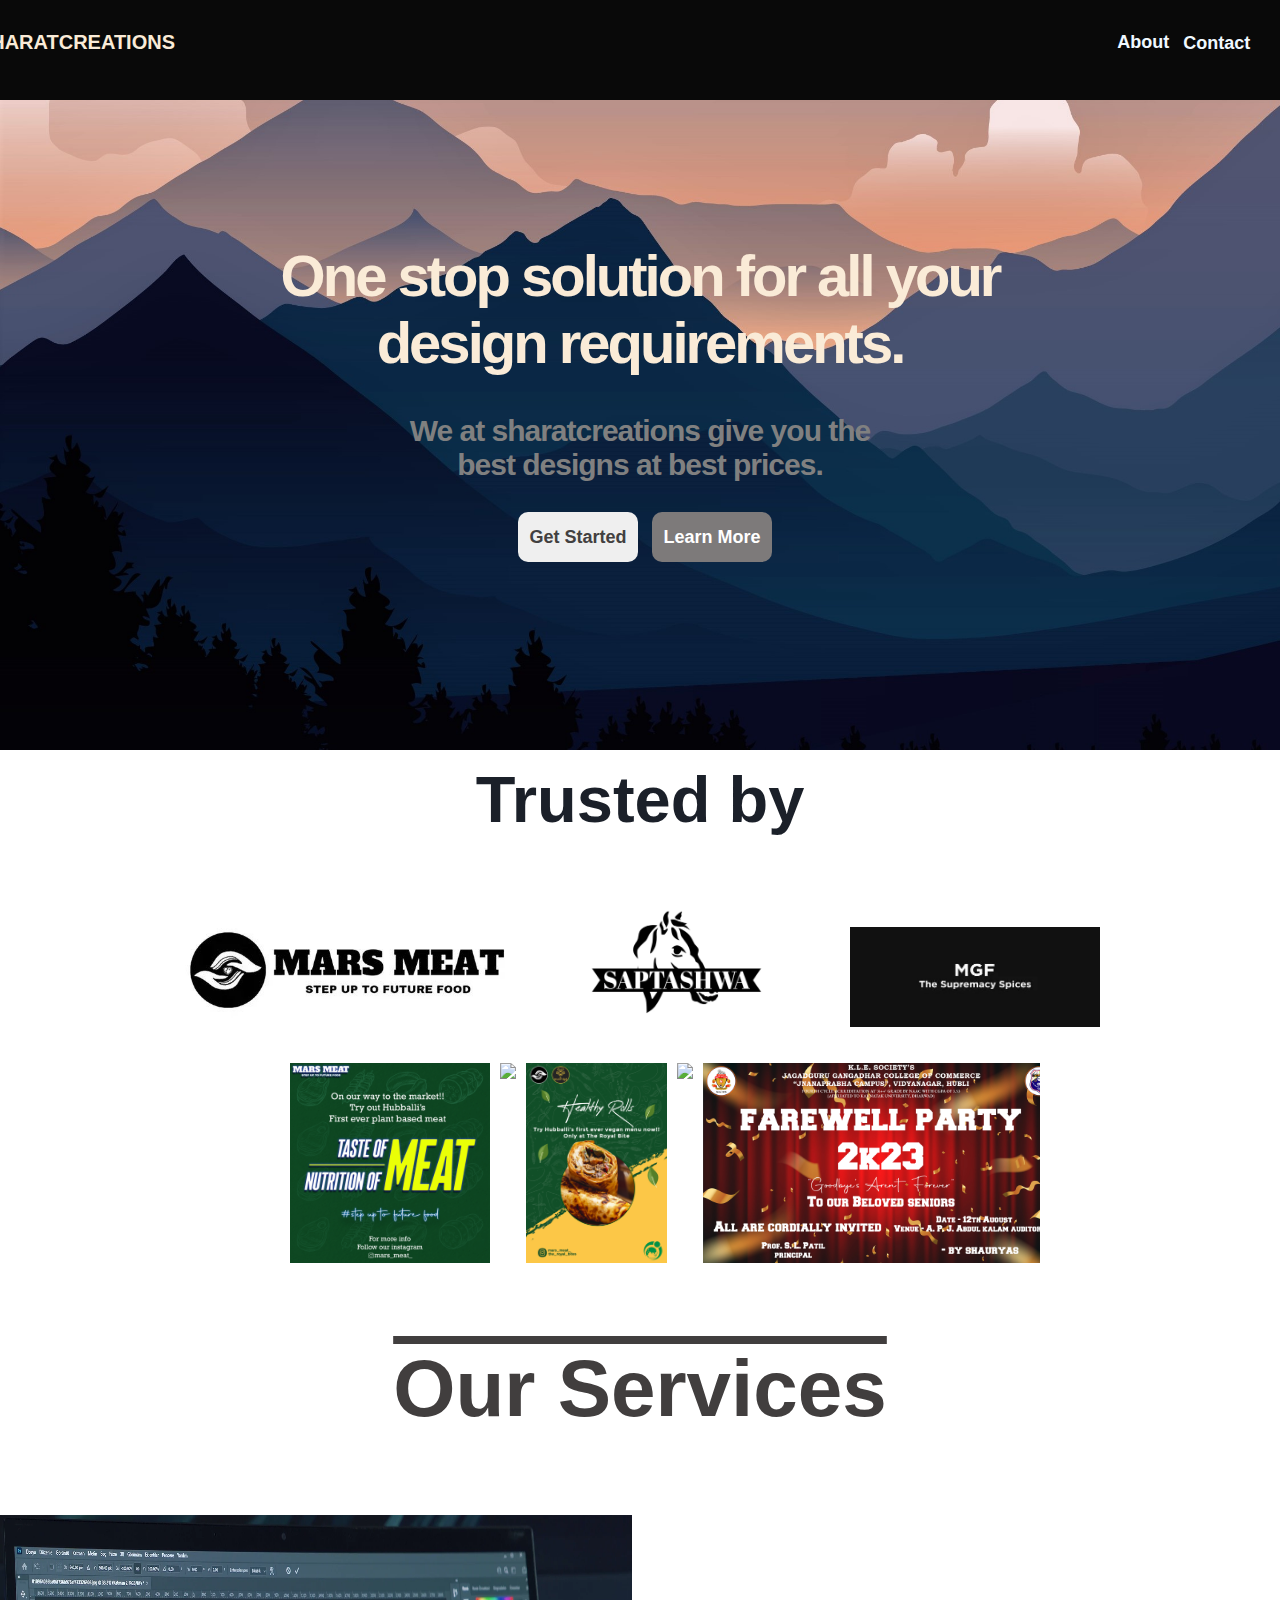
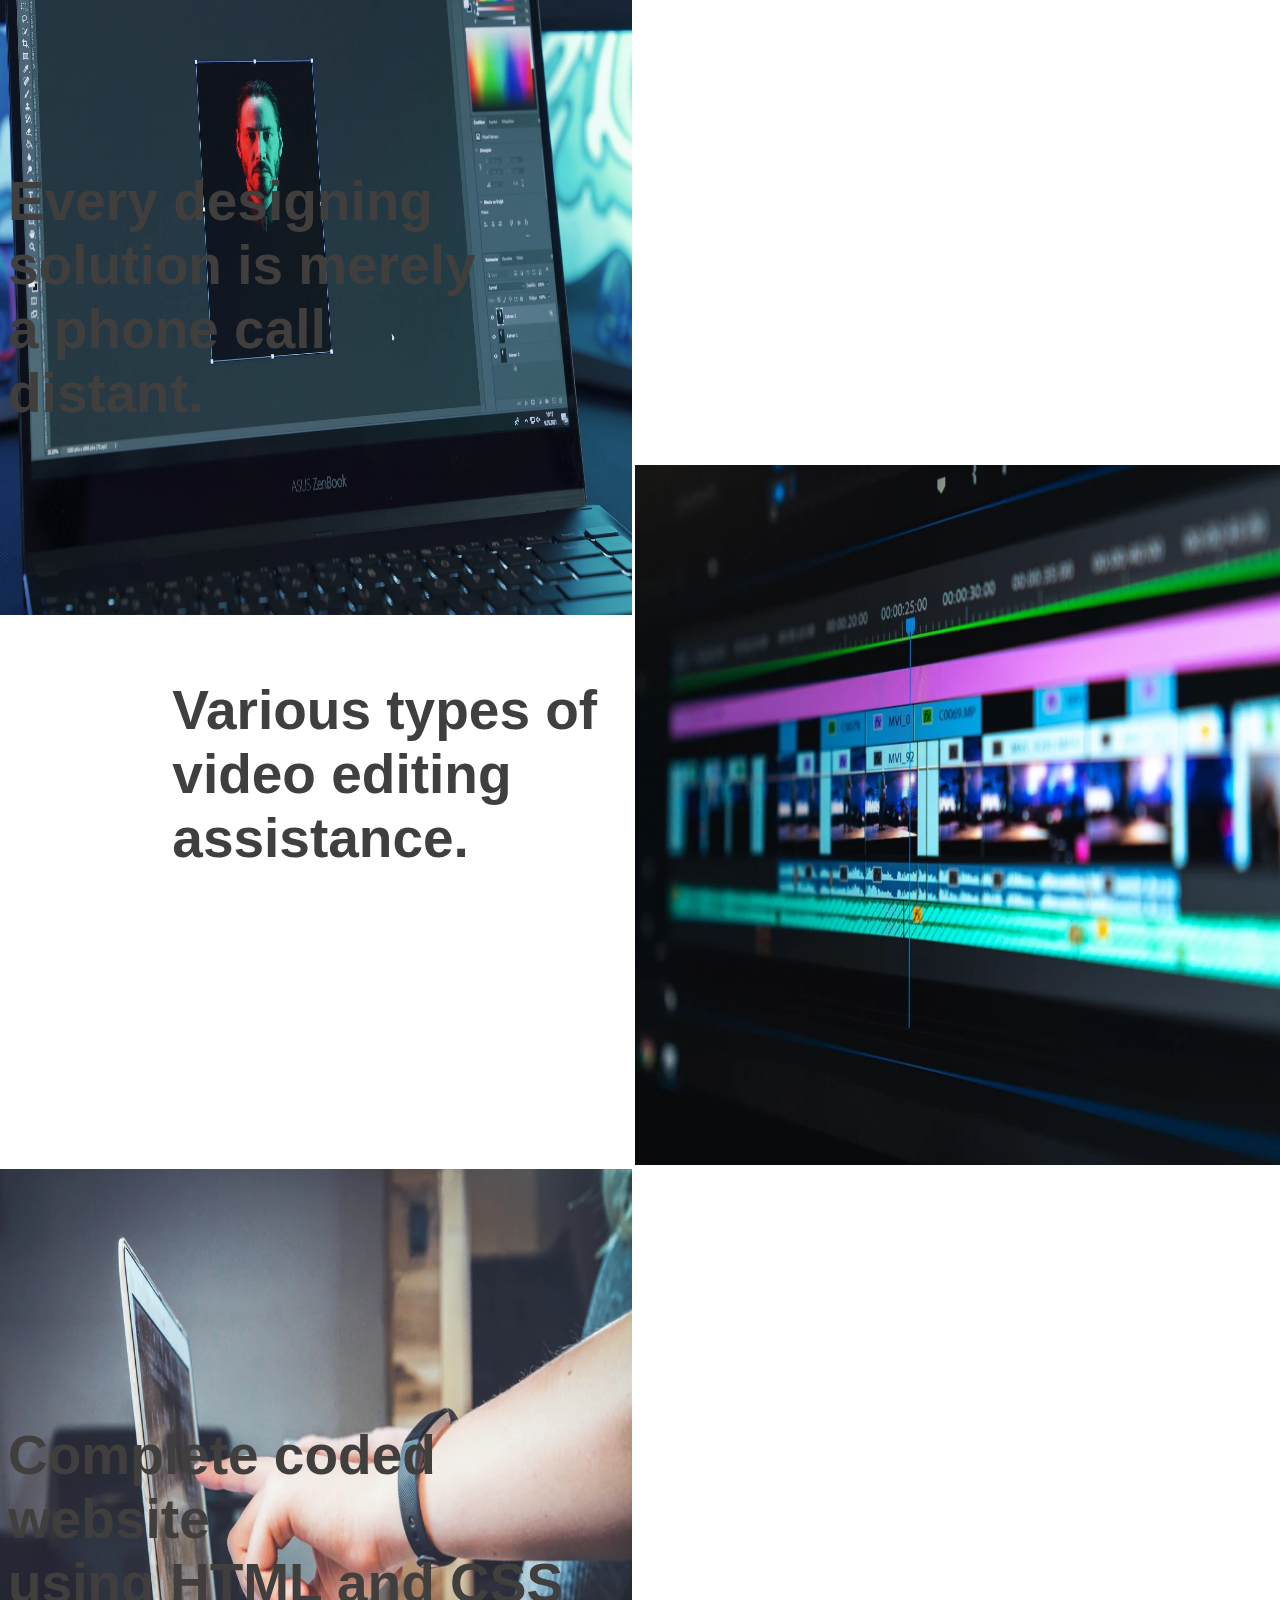
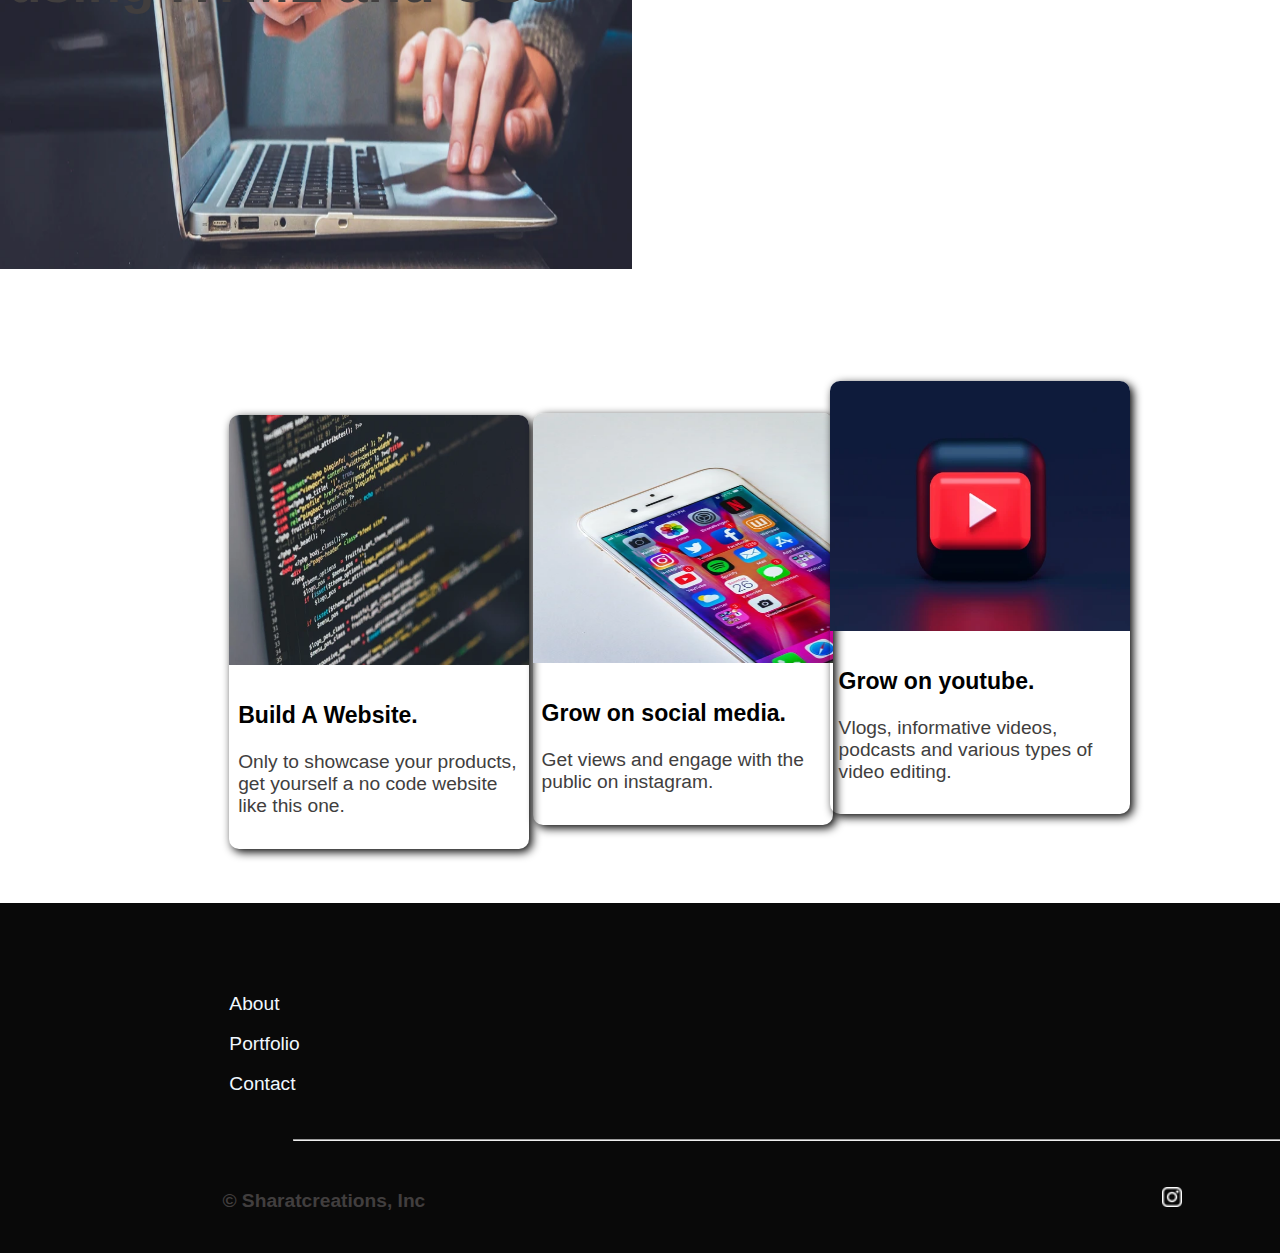
==== index.html @ 9d4d92d2 "changes" ====
<!DOCTYPE html>
<html lang="en">
<head>
    <meta charset="UTF-8">
    <meta name="viewport" content="width=device-width, initial-scale=1.0">
    <title>SharatCreations</title>
    <link rel="stylesheet" href="style.css">
</head>
<body>
    <div id="header" style="font-family:'Segoe UI', Tahoma, Geneva, Verdana, sans-serif; font-size: 20px; color: antiquewhite; ">
        <span id="links">
        <p style="margin-left: -100px;"><b>SHARATCREATIONS</b></p>
            <a href="about.html" style="margin-left: 71%; font-size: 18px;"><b>About</b></a><t>
            <a href="https://instagram.com/sharatcreations_?igshid=MzRlODBiNWFlZA==" style="margin-left: 14px; font-size: 18px;"><b>Contact</b></a>
        </span>
    </div>
    <div id="mountain">
        <img src="mountains1.jpg" height="650px" width="1700px" style="margin-left: -8px;">
        <center><div style="font-size: 58px; font-family:'Segoe UI', Tahoma, Geneva, Verdana, sans-serif; margin-top: -570px; letter-spacing: -3px; color: antiquewhite;">
            <p><b>One stop solution for all your <br>design requirements.</b> </p>
        </div></center>
        <center><p style="font-size: 30px; font-family:'Segoe UI', Tahoma, Geneva, Verdana, sans-serif; letter-spacing: -1px; color: grey; margin-top: -20px;"><b>We at sharatcreations give you the <br> best designs at best prices.</b></p></center>
        <center><div id="buttons">
        <button class="buttons" style="color: rgb(66, 64, 64); font-size: large;"><b>Get Started</b></button>
        <button class="buttons" style="background-color: rgb(125, 122, 122); color: rgb(255, 255, 255);  font-size: large;"><b>Learn More</b></button>
    </div></center>
    </div>
    <center>
        <div id="trusted">
            <p style="font-size: 65px; font-family: 'Segoe UI', Tahoma, Geneva, Verdana, sans-serif; color: rgb(27, 32, 41);"><b>Trusted by</b></p>
                <img src="marsmeat.jpg" height=125px">
                <img src="saptashwa.webp" height="125px" style="margin-left: 3%;">
                <img src="m.jpg" height="100px" width="250px" style="margin-left: 4%; margin-top: -6px;">
        </div>
    </center>
    <center>
        <div id="scroller">
            <ul id="marquee" style="list-style: none; display: inline-flex; width: 500px;">
                <li><img src="1.jpg" height="200px" style="margin-left: 10px;"></li>
                <li><img src="2.jpg" height="200px" style="margin-left: 10px;"></li>
                <li><img src="3.jpg" height="200px" style="margin-left: 10px;"></li>
                <li><img src="4.jpg" height="200px" style="margin-left: 10px;"></li>
                <li><img src="5.jpg" height="200px" style="margin-left: 10px;"></li>
                <li><img src="6.jpg" height="200px" style="margin-left: 10px;"></li>
            </ul>
        </div>
    </center>
    <center>
        <div>
            <p style="font-size: 80px; font-family: 'Segoe UI', Tahoma, Geneva, Verdana, sans-serif; color: rgb(65, 62, 62); text-decoration:overline ;"><b>Our Services</b></p>
        </div>
    </center>
    <div class="service">
        <img src="IMAGE1.jpg" height="700px" width="50%" id="img1" style="margin-left: -8px;">
        <p id="text1" style="font-size: 55px; font-family: 'Segoe UI', Tahoma, Geneva, Verdana, sans-serif; text-align: left; margin-top: -450px; color: rgb(65, 62, 62);"><b>Every designing <br>solution is merely <br> a phone call <br> distant.</b></p>
    </div>
    <div class="service" style="display: block;">
        <p id="text2" style="font-size: 55px; font-family: 'Segoe UI', Tahoma, Geneva, Verdana, sans-serif; color: rgb(65, 62, 62); margin-left: 13%; margin-top: 20%;"><b>Various types of <br> video editing <br> assistance.</b></p></div>
        <img src="image2.jpg" height="700px" width="52%" id="img2" style="margin-top: -460px; margin-left: 49.59%;">
    <div class="service">
        <img src="coded.jpg" height="700px" width="50%" id="img1" style="margin-left: -8px;"></div>
        <p id="text3" style="font-size: 55px; font-family: 'Segoe UI', Tahoma, Geneva, Verdana, sans-serif; text-align: left; margin-top: -450px; color: rgb(65, 62, 62);"><b>Complete coded<br>website<br> using HTML and CSS</b></p>
    


        <div style="display: inline; margin-top: 300px;">
            <div class="x" style="width: 300px; font-size: larger; font-family: 'Segoe UI', Tahoma, Geneva, Verdana, sans-serif;">
                <img src="build.jpg" height="250px" width="300px" style="border-radius: 10px; border-bottom-left-radius: 0; border-bottom-right-radius:0 ;">                    <p style="text-align: left; padding: 3%; font-size: larger;"><b>Build A Website.</b><br></p>
               <p style="text-align: left; padding-left: 3%; margin-top: -10px; color:rgb(65, 62, 62) ;">Only to showcase your products, <br> get yourself a no code website like this one.</p>
            </div>
            <div  class="y" style="width: 300px; font-size: larger; font-family: 'Segoe UI', Tahoma, Geneva, Verdana, sans-serif;">
                <img src="social.jpg" height="250px" width="300px" style="border-radius: 10px; border-bottom-left-radius: 0; border-bottom-right-radius:0 ;">
                <p style="text-align: left; padding: 3%; font-size: larger;"><b>Grow on social media.</b><br></p>
                <p style="text-align: left;padding-left: 3%; margin-top: -10px; color:rgb(65, 62, 62) ;">Get views and engage with the <br> public on instagram.</p>
            </div>
            <div  class="z" style="width: 300px; font-size: larger; font-family: 'Segoe UI', Tahoma, Geneva, Verdana, sans-serif;">
                <img src="yt.jpg" height="250px" width="300px" style="border-radius: 10px; border-bottom-left-radius: 0; border-bottom-right-radius:0 ;">
                <p style="text-align: left; padding: 3%; font-size: larger;"><b>Grow on youtube.</b><br></p>
                <p style="text-align: left; padding-left:3%; margin-top: -10px; color:rgb(65, 62, 62) ;">Vlogs, informative videos, <br> podcasts and various types of <br> video editing.</p>
            </div>
        </div>
        <div id="footer">
            <br><br><br><br><br>
            <a href="about.html">About</a><br><br>
            <a href="https://drive.google.com/drive/folders/1DAaz1LcELpEq-ZiX6BjJjTzAu_nngTnK">Portfolio</a><br><br>
            <a href="https://instagram.com/sharatcreations_?igshid=MzRlODBiNWFlZA==">Contact</a>
            <br><br><br>
            <hr style="width:1200px; color: rgb(65, 62, 62); margin-left: 300px;"><br>
            <p style="color: rgb(65, 62, 62); margin-left: 16.5%; font-size: larger; font-family: 'Segoe UI', Tahoma, Geneva, Verdana, sans-serif;"><b>© Sharatcreations, Inc</b> <a href="https://instagram.com/sharat.jpg?igshid=MzRlODBiNWFlZA==" style="margin-left: 63%; margin-top: -40px;"><img src="instagram-logo.png" height="20px"></a></p>
            
        </div>
</body>
</html>
---- style.css ----
body{
    overflow-x: hidden;
    scroll-behavior: smooth;
}
#header{
    background-color: rgb(9, 9, 9);
    display: block;
    width: 105%;
    height: 100px;
    margin-left: -8px;
    margin-top: -8px;
    
}
#links{
    display: flex;
    align-items: center;
    justify-content: center;
    padding-top: 0.8%;
}
a{
    color: aliceblue;
    text-decoration: none;
}
a:hover{
    color: rgb(17, 144, 255);
}
.buttons{
    height: 50px;
    width: 120px;
    border-radius: 10px;
    border: 0px;
    margin-left: 10px;
}
#trusted{
    margin-top: 200px;
    position: relative;
    animation: fade 0.1s ease forwards;
    animation-timeline: scroll(); 
}

#mountain{
    animation: topdown 0.5s ease forwards;
    animation-timeline: scroll();
    animation-iteration-count: 1;
}
/* .service{
    
} */
#scroller{
    display: flex;
    max-width: 800px;
    padding-block: 1em;
    position: relative;
    height: 200px;
    overflow-x: hidden;
    overflow: hidden;
}
#marquee{
    position: absolute;
    /* white-space: nowrap; */
    will-change: transform;
    animation: marquee 15s linear infinite;
}

@keyframes fade{
    from{
        scale: 0.7;
    }
    to{
        scale: 1;;
    }
}
/* #img1{
    animation: slider1 0.01s both;
    animation-timeline: scroll();
    animation-timing-function: initial;
} */
#text1{
    animation: slider2 0.1s forwards;
    animation-timeline: scroll();
    animation-timing-function: initial;
}
/* #img2{
    animation: slider3 0.01s both;
    animation-timeline: scroll();
    animation-timing-function: initial;
} */
#text2{
    animation: slider4 0.1s forwards;
    animation-timeline: scroll();
    animation-timing-function: initial;
}
#text3{
    animation: slider5 10s both;
    animation-timeline: scroll();
}
/* @keyframes slider1{
    from{
        margin-left: -60%;
    }
    to{
        margin-left: -8px;
    }
} */
@keyframes slider2{
    from{
        margin-left: 1400px;
    }
    to{
        margin-left: 62% ;
    }
}
@keyframes slider5{
    from{
        margin-left: 1800px;
    }
    to{
        margin-left: 62%;
    }
}
/* @keyframes slider3{
    from{
        margin-left: 1400px;
    }
    to{
        margin-left: 49.59% ;
    }
} */
@keyframes slider4 {
    from{
        margin-left: -30%;
    }
    to{
        margin-left: 10%;
    }
}

@keyframes topdown {
    from{
        scale:1;
    }
    to{
        scale: 0;
    }
    
}
@keyframes marquee{
    from { transform: translateX(130%); }
    to { transform: translateX(-250%); }
  }
.x{
    margin-top: 400px;
    margin-left: 17.5%;
    box-shadow: 3px 3px 10px black;
    border-radius: 10px;
    padding-bottom: 1%;
}
.y{
    margin-top: -436px;
    margin-left: 41.5%;
    box-shadow: 3px 3px 10px black;
    border-radius: 10px;
    height: auto;
    padding-bottom: 1%;
    position: relative;
}
.z{
    position: relative;
    margin-top: -444px;
    margin-left: 65%;
    box-shadow: 3px 3px 10px black;
    border-radius: 10px;
    padding-bottom: 1%;
    position: relative;
}
#footer{
    overflow-y: hidden;
    margin-bottom: -10%;
    margin-top: 7%;
    height: 350px;
    width: 110%;
    background-color: rgb(9,9,9);
    margin-left: -15px;
}
#footer a{
    font-size: larger;
    font: bold;
    font-family: 'Segoe UI', Tahoma, Geneva, Verdana, sans-serif;
    margin-left: 17%;
}
.x:hover{
    scale: 1.1;
    box-shadow: 1px 1px 10px grey;
}
.y:hover{
    scale: 1.1;
    box-shadow: 1px 1px 10px grey;
}
.z:hover{
    scale: 1.1;
    box-shadow: 1px 1px 10px grey;
}
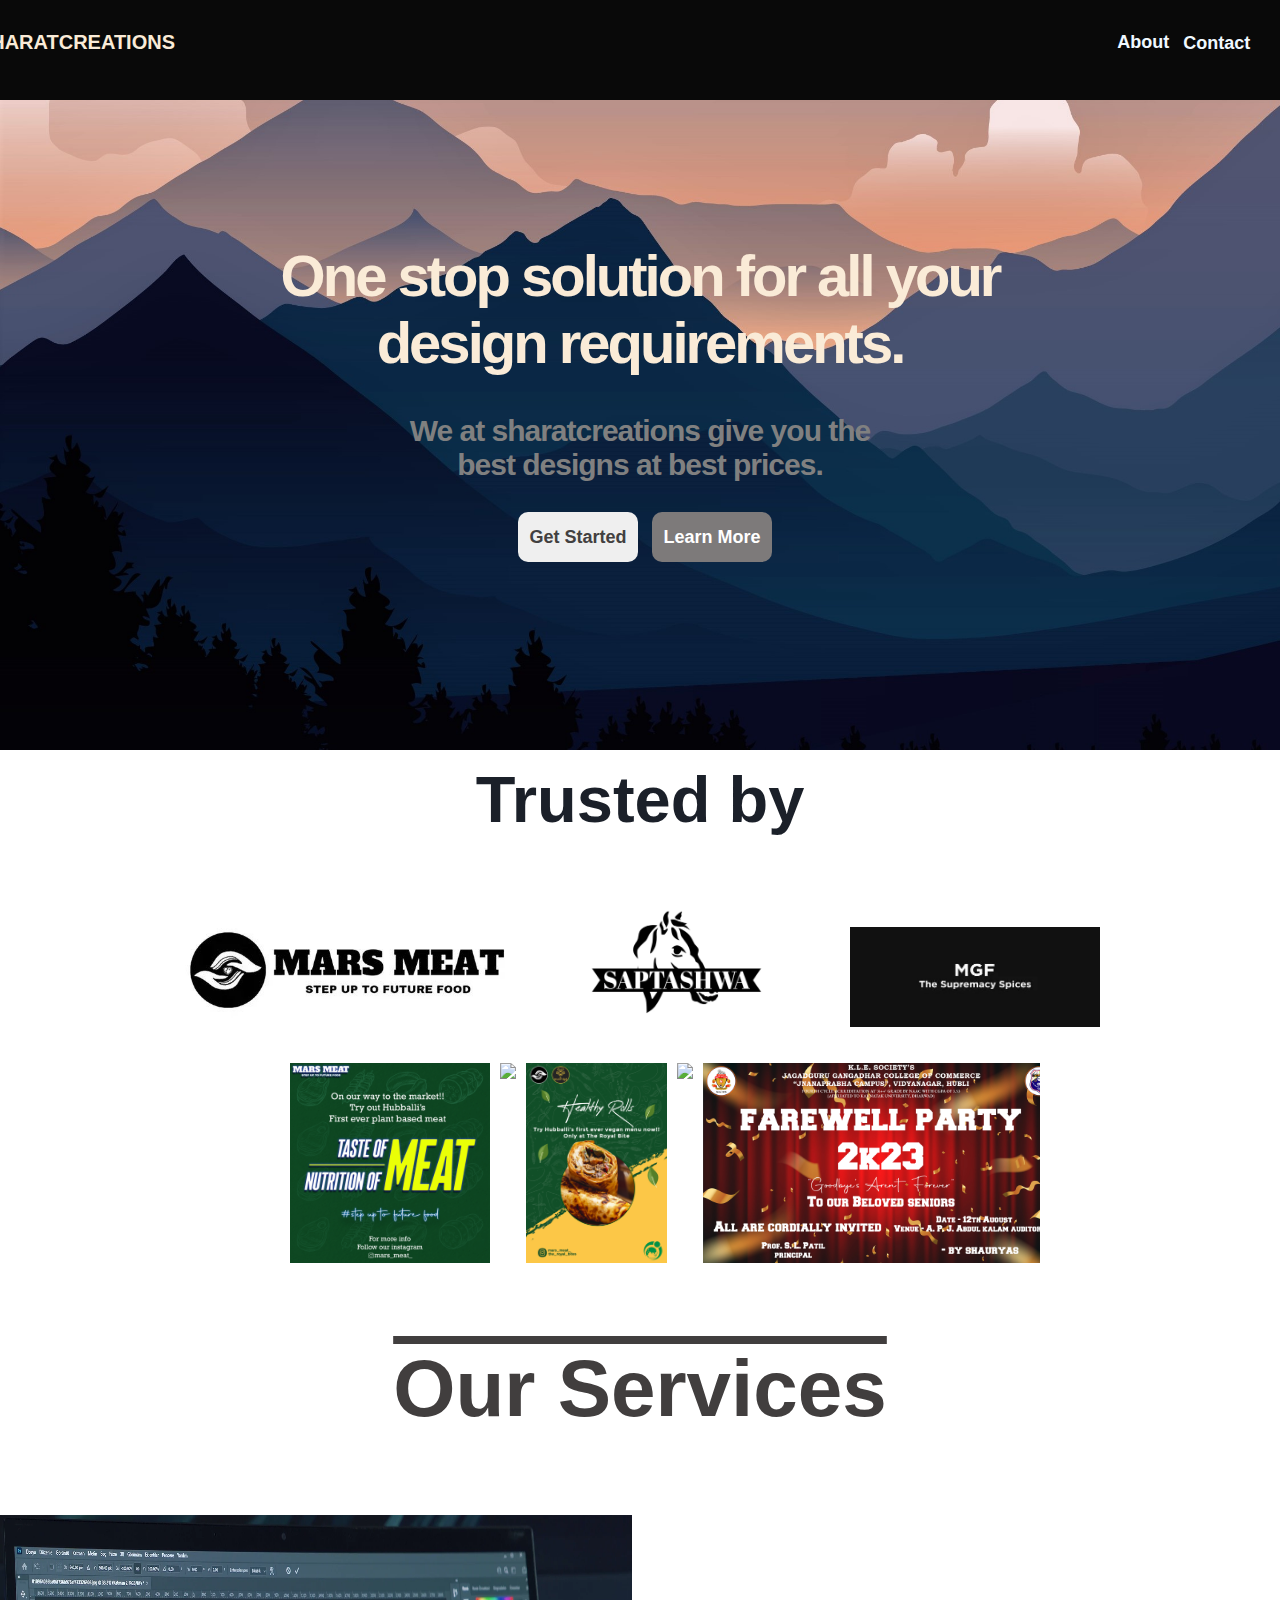
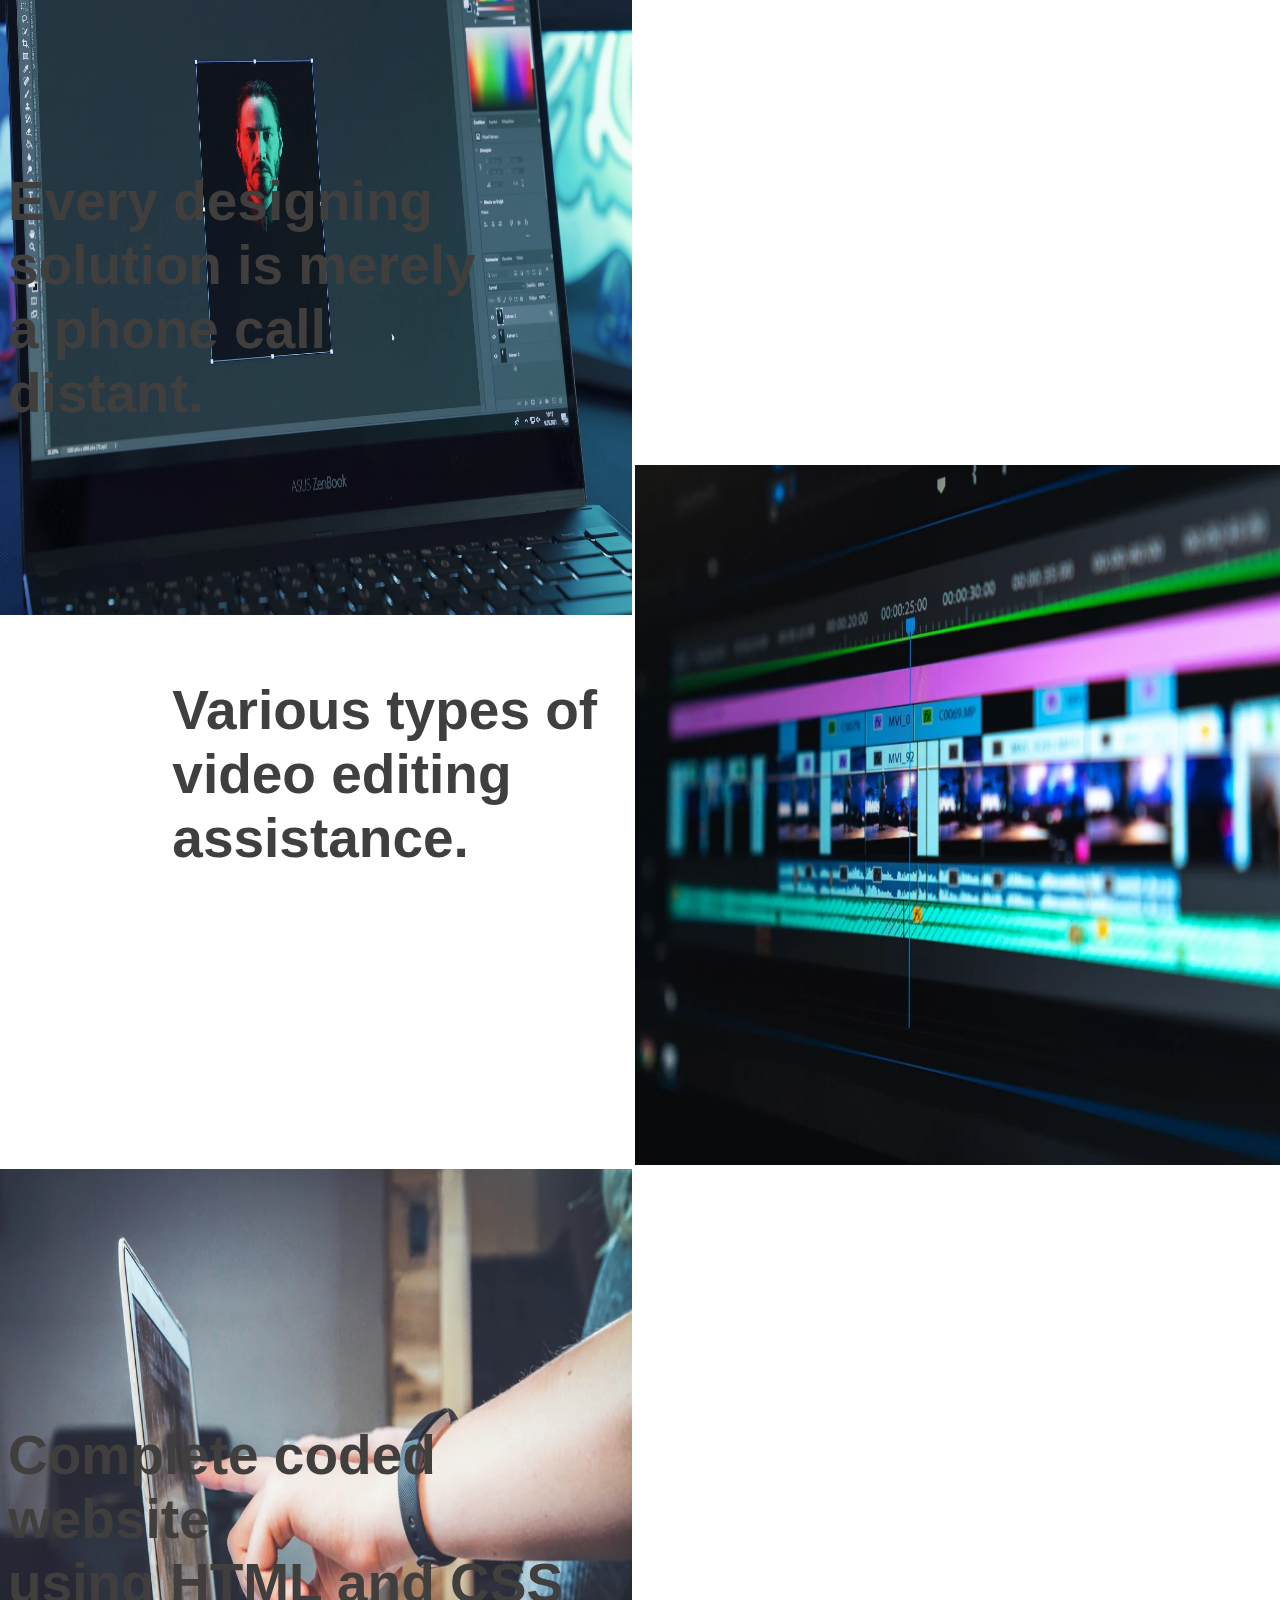
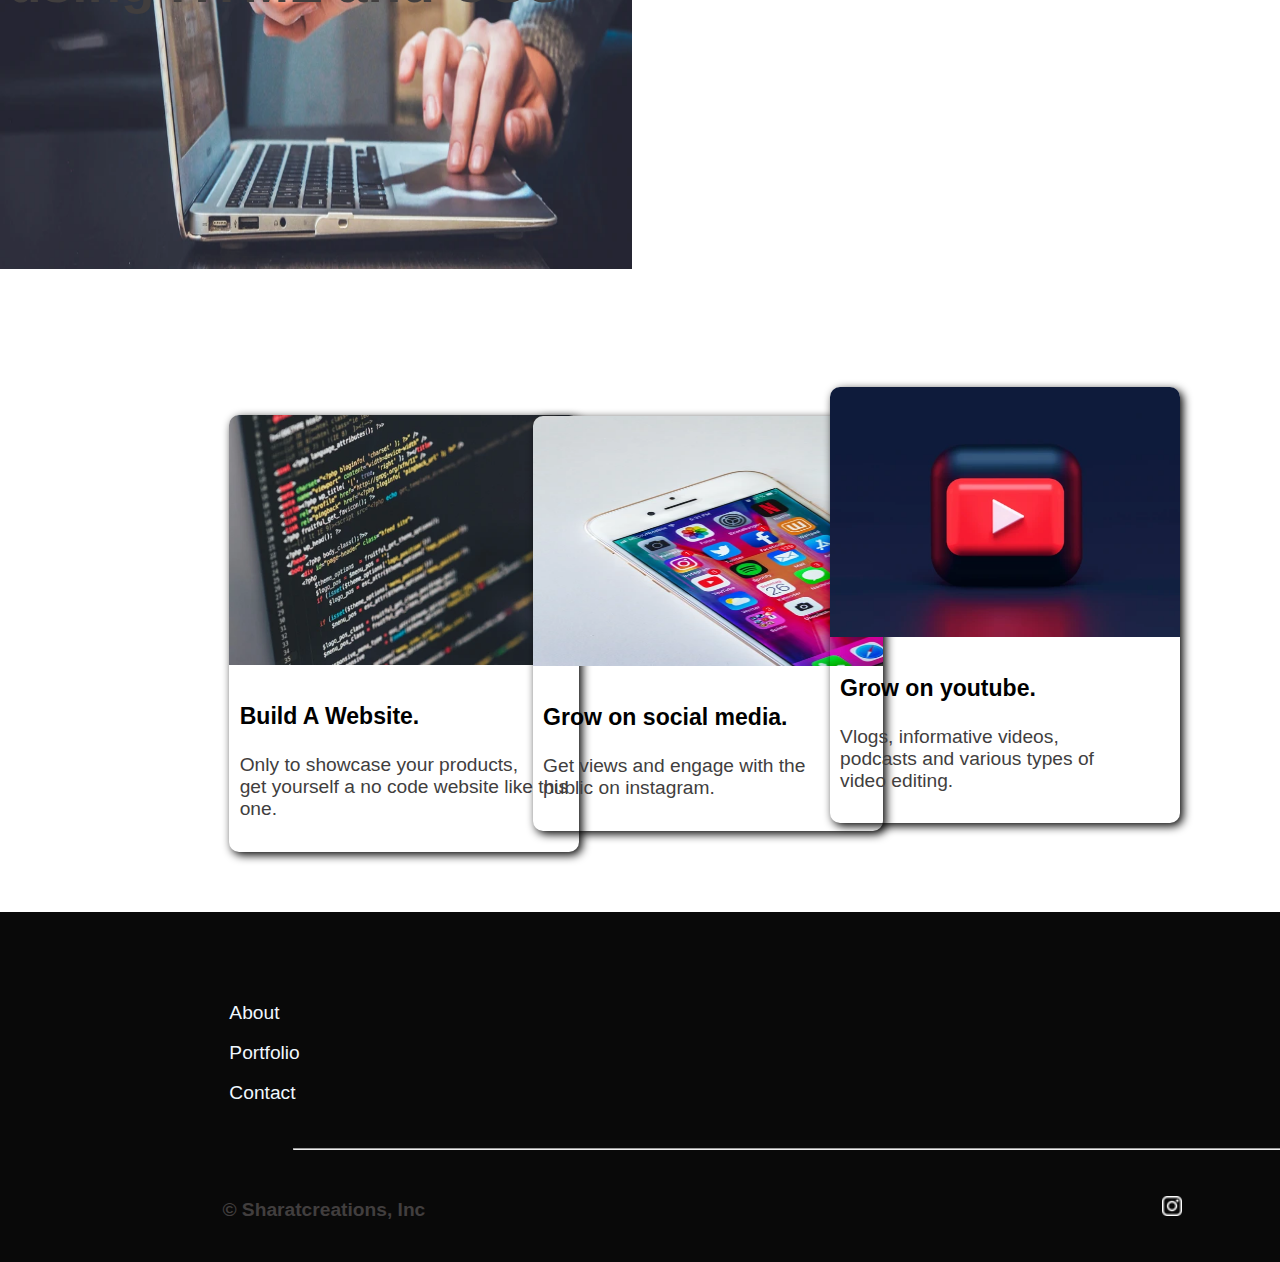
==== commit 13913b31: "changes" ====
--- a/index.html
+++ b/index.html
@@ -64,17 +64,17 @@
 
 
         <div style="display: inline; margin-top: 300px;">
-            <div class="x" style="width: 300px; font-size: larger; font-family: 'Segoe UI', Tahoma, Geneva, Verdana, sans-serif;">
-                <img src="build.jpg" height="250px" width="300px" style="border-radius: 10px; border-bottom-left-radius: 0; border-bottom-right-radius:0 ;">                    <p style="text-align: left; padding: 3%; font-size: larger;"><b>Build A Website.</b><br></p>
+            <div class="x" style="width: 350px; font-size: larger; font-family: 'Segoe UI', Tahoma, Geneva, Verdana, sans-serif;">
+                <img src="build.jpg" height="250px" width="350px" style="border-radius: 10px; border-bottom-left-radius: 0; border-bottom-right-radius:0 ;">                    <p style="text-align: left; padding: 3%; font-size: larger;"><b>Build A Website.</b><br></p>
                <p style="text-align: left; padding-left: 3%; margin-top: -10px; color:rgb(65, 62, 62) ;">Only to showcase your products, <br> get yourself a no code website like this one.</p>
             </div>
-            <div  class="y" style="width: 300px; font-size: larger; font-family: 'Segoe UI', Tahoma, Geneva, Verdana, sans-serif;">
-                <img src="social.jpg" height="250px" width="300px" style="border-radius: 10px; border-bottom-left-radius: 0; border-bottom-right-radius:0 ;">
+            <div  class="y" style="width: 350px; font-size: larger; font-family: 'Segoe UI', Tahoma, Geneva, Verdana, sans-serif;">
+                <img src="social.jpg" height="250px" width="350px" style="border-radius: 10px; border-bottom-left-radius: 0; border-bottom-right-radius:0 ;">
                 <p style="text-align: left; padding: 3%; font-size: larger;"><b>Grow on social media.</b><br></p>
                 <p style="text-align: left;padding-left: 3%; margin-top: -10px; color:rgb(65, 62, 62) ;">Get views and engage with the <br> public on instagram.</p>
             </div>
-            <div  class="z" style="width: 300px; font-size: larger; font-family: 'Segoe UI', Tahoma, Geneva, Verdana, sans-serif;">
-                <img src="yt.jpg" height="250px" width="300px" style="border-radius: 10px; border-bottom-left-radius: 0; border-bottom-right-radius:0 ;">
+            <div  class="z" style="width: 350px; font-size: larger; font-family: 'Segoe UI', Tahoma, Geneva, Verdana, sans-serif;">
+                <img src="yt.jpg" height="250px" width="350px" style="border-radius: 10px; border-bottom-left-radius: 0; border-bottom-right-radius:0 ;">
                 <p style="text-align: left; padding: 3%; font-size: larger;"><b>Grow on youtube.</b><br></p>
                 <p style="text-align: left; padding-left:3%; margin-top: -10px; color:rgb(65, 62, 62) ;">Vlogs, informative videos, <br> podcasts and various types of <br> video editing.</p>
             </div>
--- a/style.css
+++ b/style.css
@@ -188,7 +188,7 @@
     font-family: 'Segoe UI', Tahoma, Geneva, Verdana, sans-serif;
     margin-left: 17%;
 }
-.x:hover{
+/* .x:hover{
     scale: 1.1;
     box-shadow: 1px 1px 10px grey;
 }
@@ -199,4 +199,4 @@
 .z:hover{
     scale: 1.1;
     box-shadow: 1px 1px 10px grey;
-}
+} */
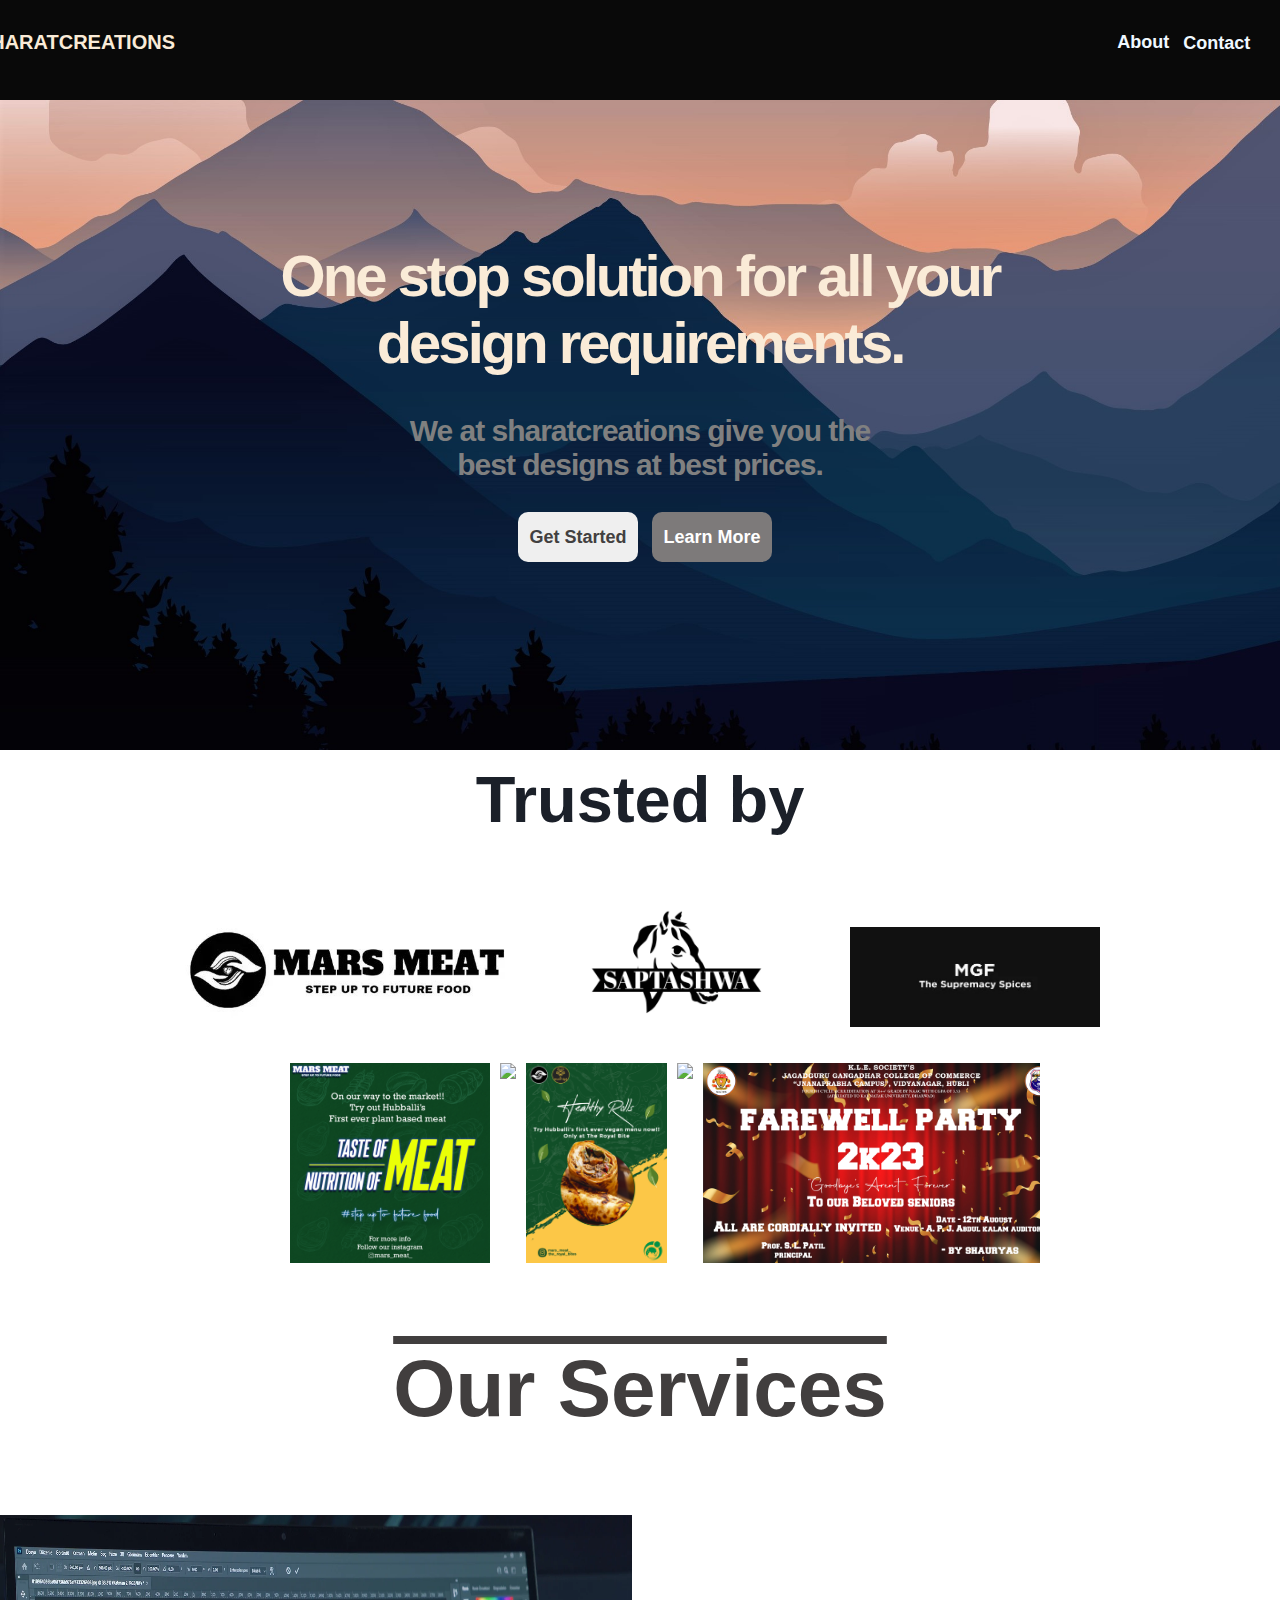
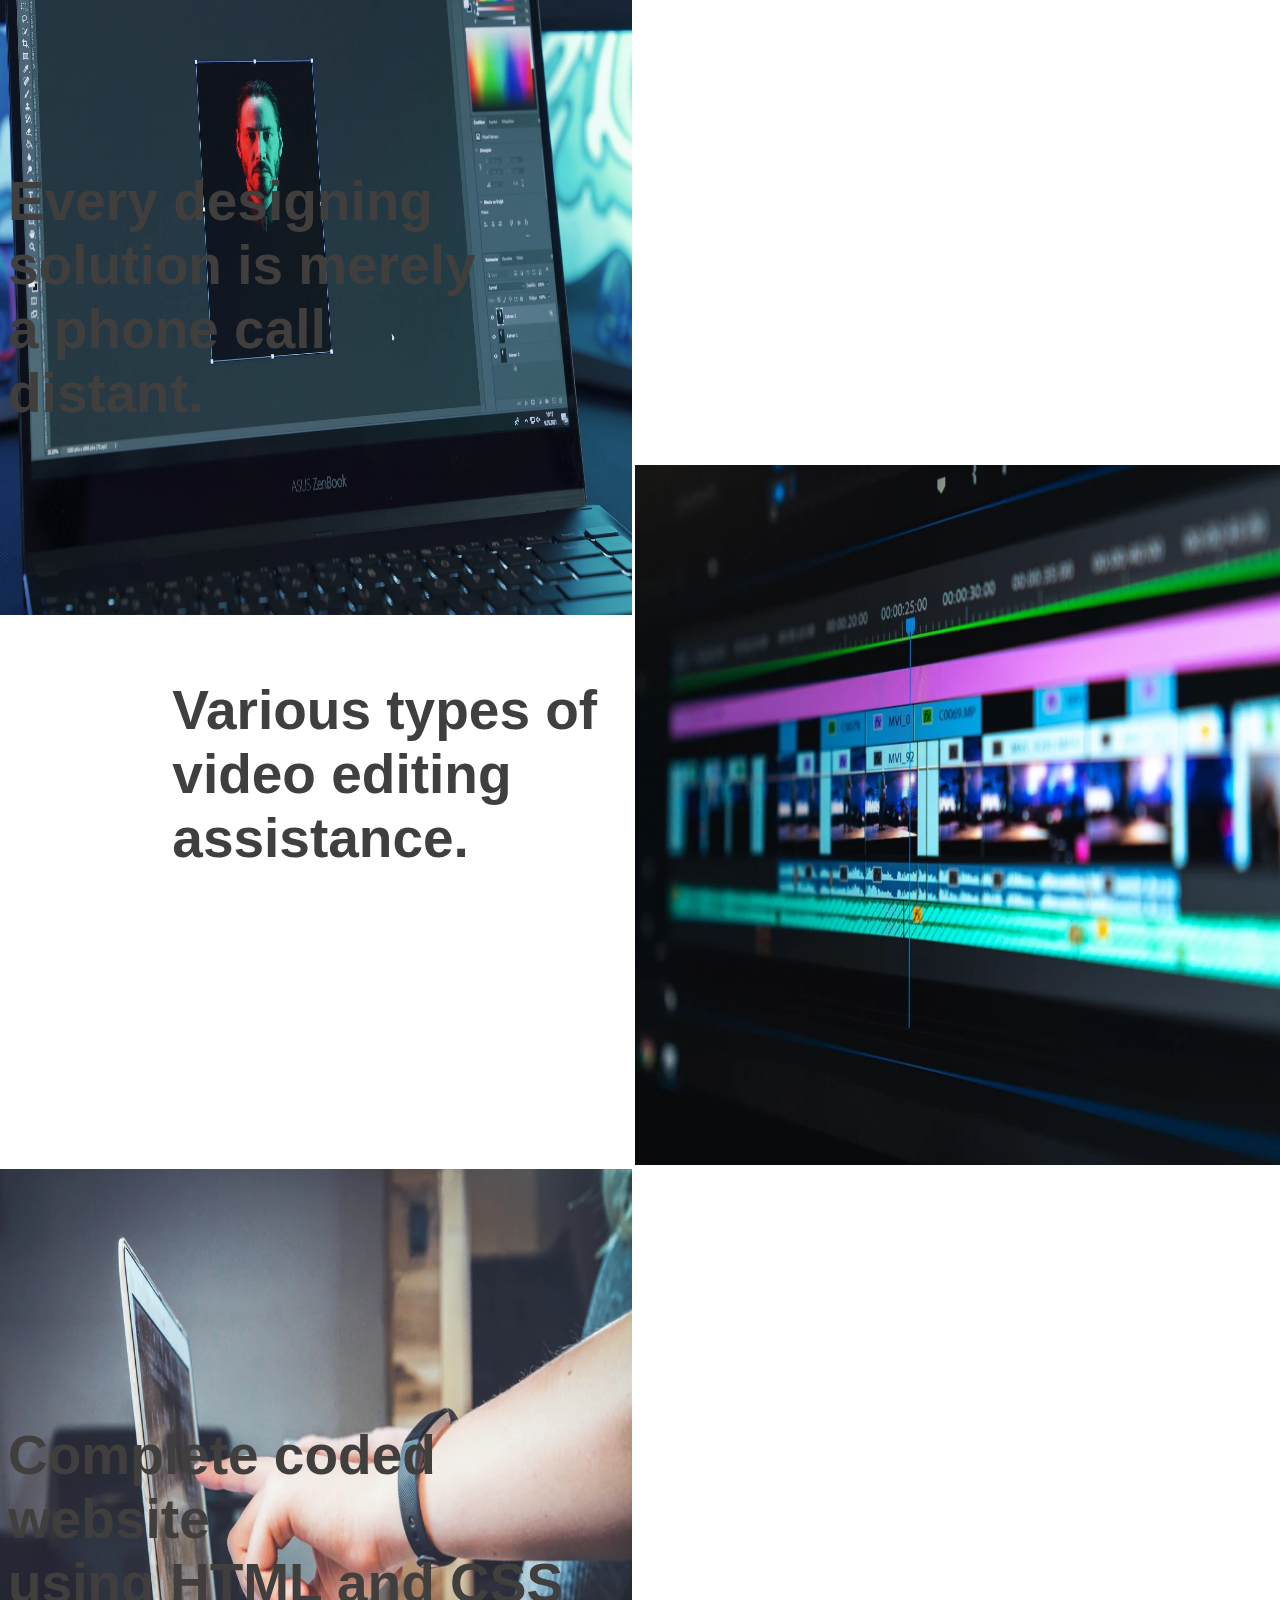
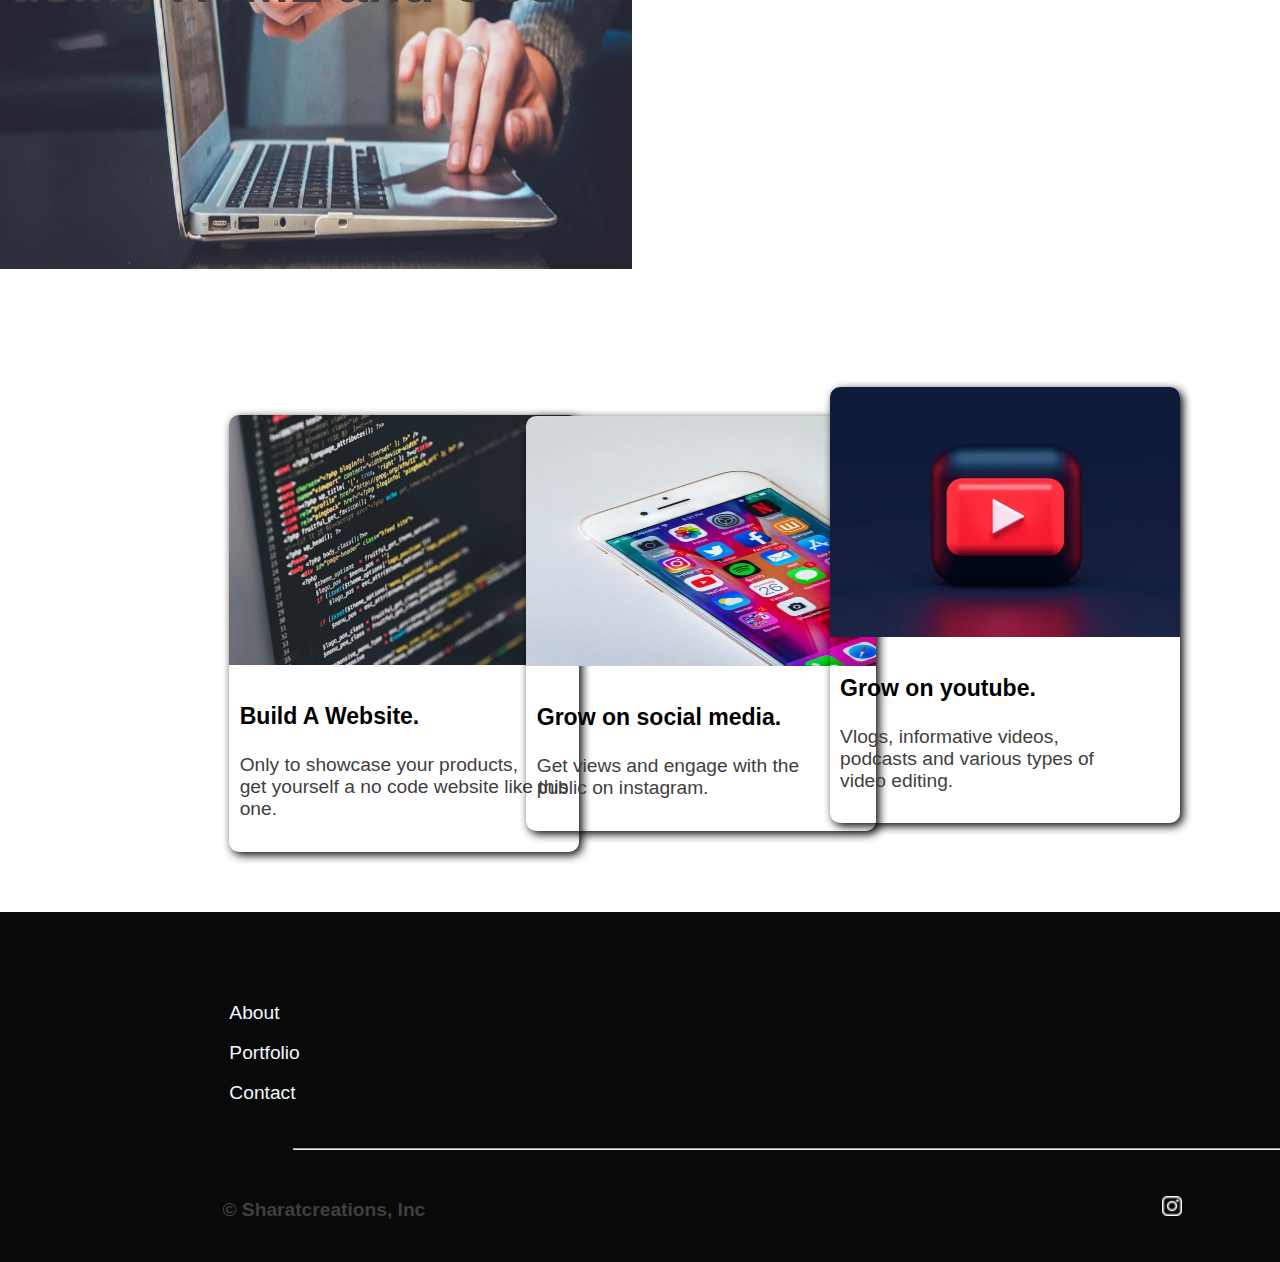
==== commit 0605c81b: "final" ====
--- a/index.html
+++ b/index.html
@@ -15,7 +15,7 @@
         </span>
     </div>
     <div id="mountain">
-        <img src="mountains1.jpg" height="650px" width="1700px" style="margin-left: -8px;">
+        <img src="images/mountains1.jpg" height="650px" width="1700px" style="margin-left: -8px;">
         <center><div style="font-size: 58px; font-family:'Segoe UI', Tahoma, Geneva, Verdana, sans-serif; margin-top: -570px; letter-spacing: -3px; color: antiquewhite;">
             <p><b>One stop solution for all your <br>design requirements.</b> </p>
         </div></center>
@@ -36,12 +36,12 @@
     <center>
         <div id="scroller">
             <ul id="marquee" style="list-style: none; display: inline-flex; width: 500px;">
-                <li><img src="1.jpg" height="200px" style="margin-left: 10px;"></li>
-                <li><img src="2.jpg" height="200px" style="margin-left: 10px;"></li>
-                <li><img src="3.jpg" height="200px" style="margin-left: 10px;"></li>
-                <li><img src="4.jpg" height="200px" style="margin-left: 10px;"></li>
-                <li><img src="5.jpg" height="200px" style="margin-left: 10px;"></li>
-                <li><img src="6.jpg" height="200px" style="margin-left: 10px;"></li>
+                <li><img src="images/1.jpg" height="200px" style="margin-left: 10px;"></li>
+                <li><img src="images/2.jpg" height="200px" style="margin-left: 10px;"></li>
+                <li><img src="images/3.jpg" height="200px" style="margin-left: 10px;"></li>
+                <li><img src="images/4.jpg" height="200px" style="margin-left: 10px;"></li>
+                <li><img src="images/5.jpg" height="200px" style="margin-left: 10px;"></li>
+                <li><img src="images/6.jpg" height="200px" style="margin-left: 10px;"></li>
             </ul>
         </div>
     </center>
--- a/style.css
+++ b/style.css
@@ -157,7 +157,7 @@
 }
 .y{
     margin-top: -436px;
-    margin-left: 41.5%;
+    margin-left: 41%;
     box-shadow: 3px 3px 10px black;
     border-radius: 10px;
     height: auto;
@@ -188,15 +188,3 @@
     font-family: 'Segoe UI', Tahoma, Geneva, Verdana, sans-serif;
     margin-left: 17%;
 }
-/* .x:hover{
-    scale: 1.1;
-    box-shadow: 1px 1px 10px grey;
-}
-.y:hover{
-    scale: 1.1;
-    box-shadow: 1px 1px 10px grey;
-}
-.z:hover{
-    scale: 1.1;
-    box-shadow: 1px 1px 10px grey;
-} */
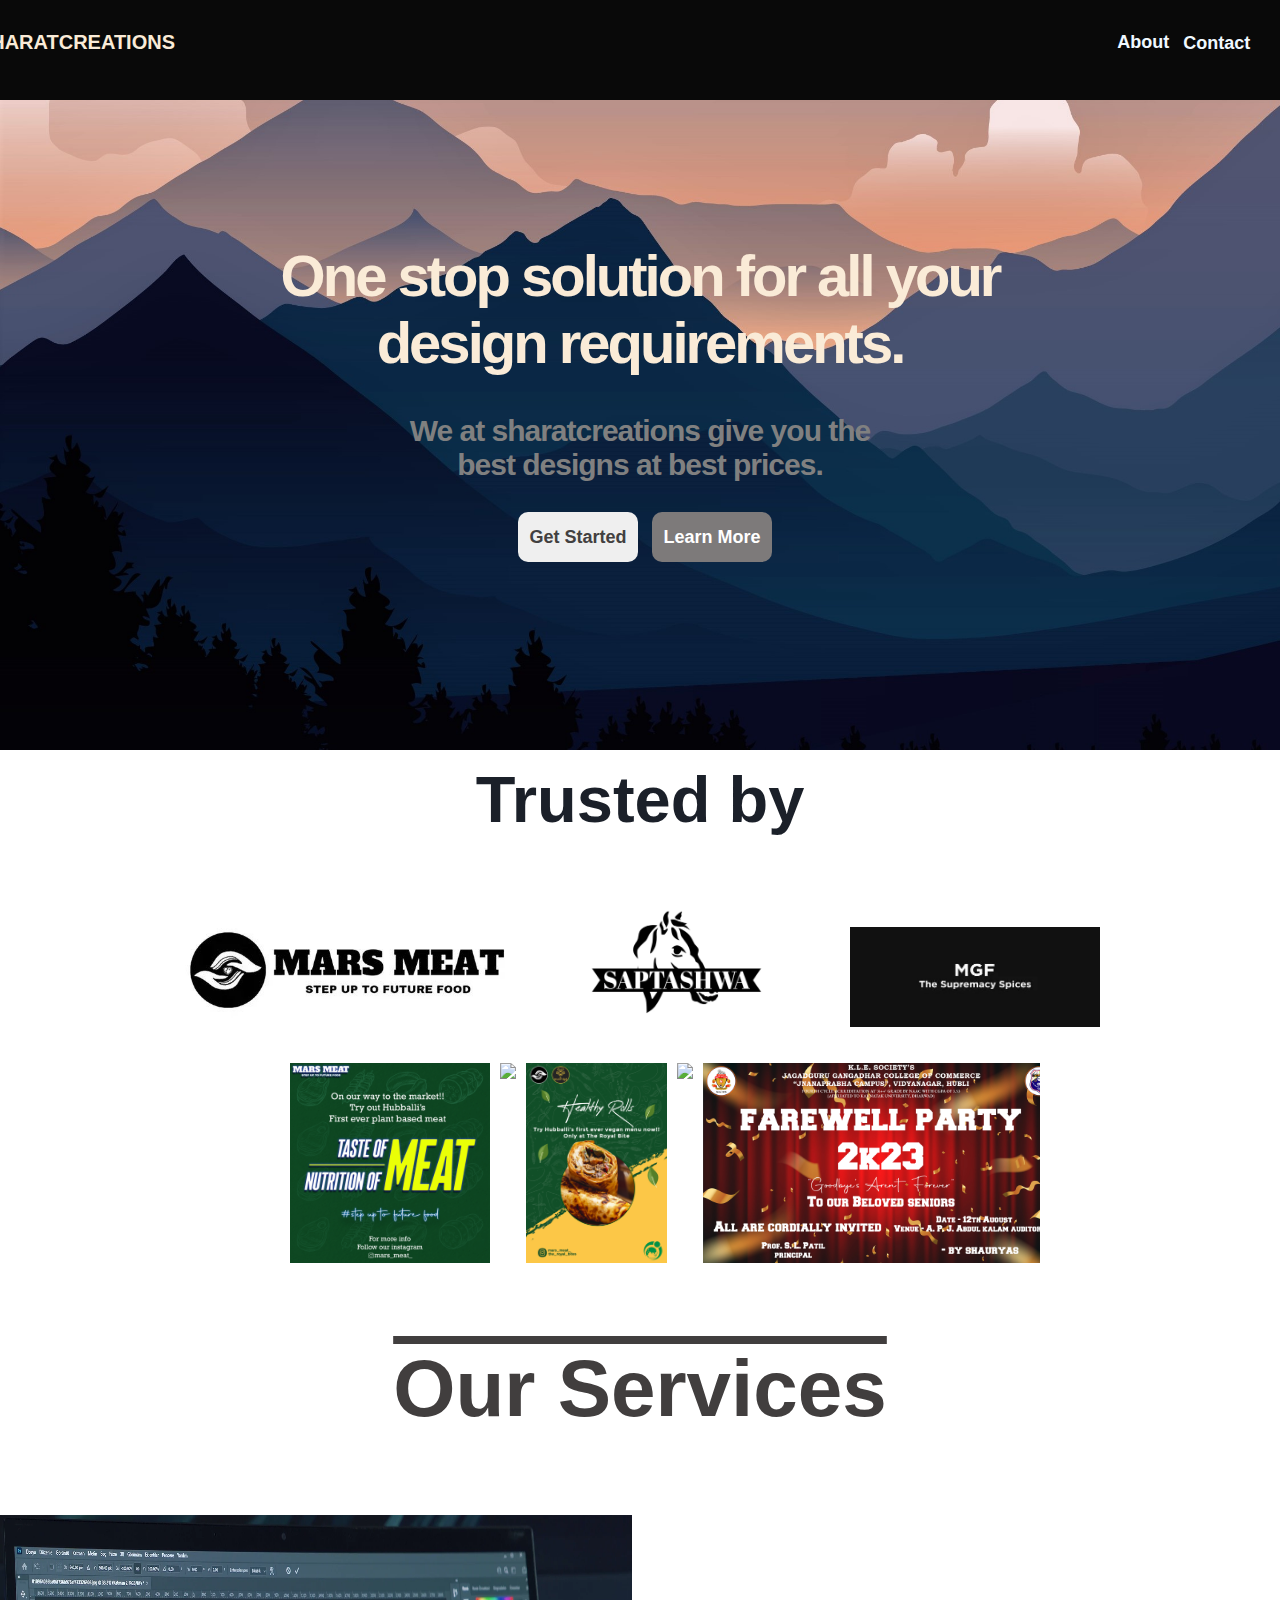
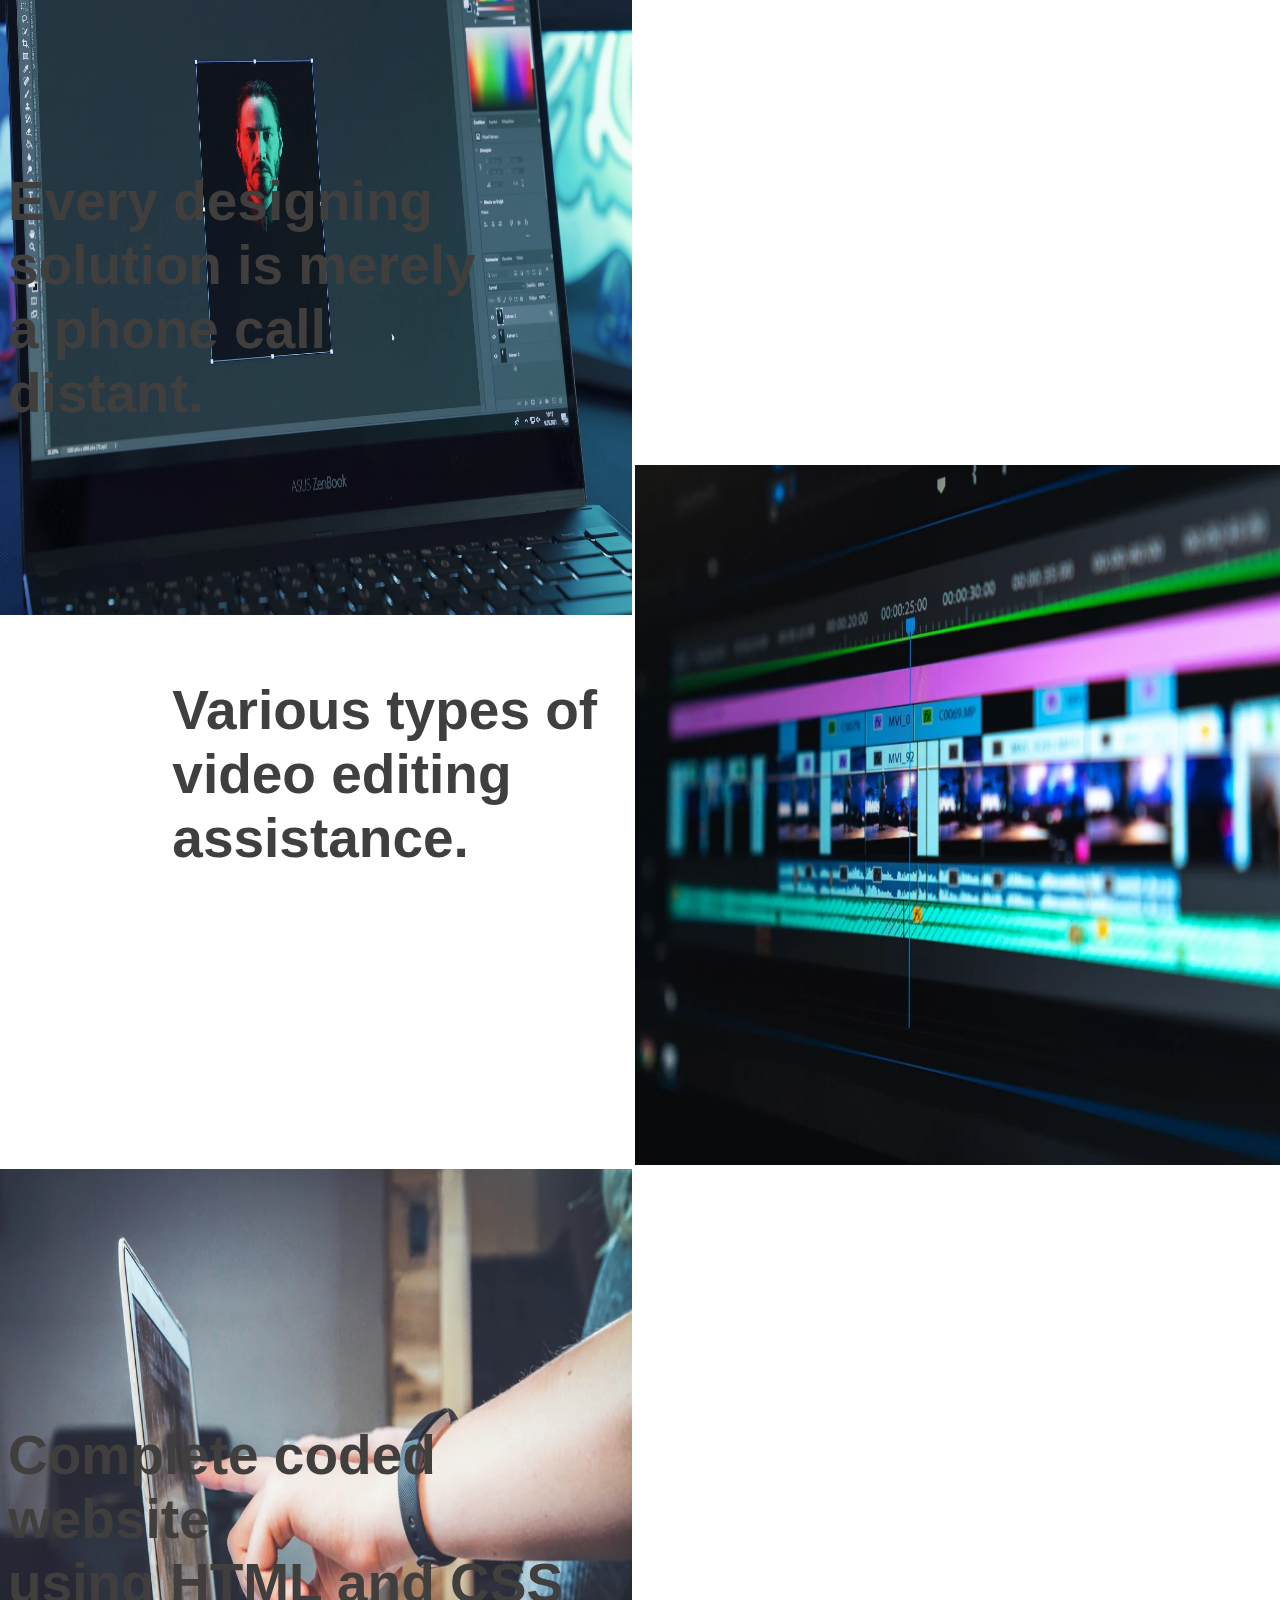
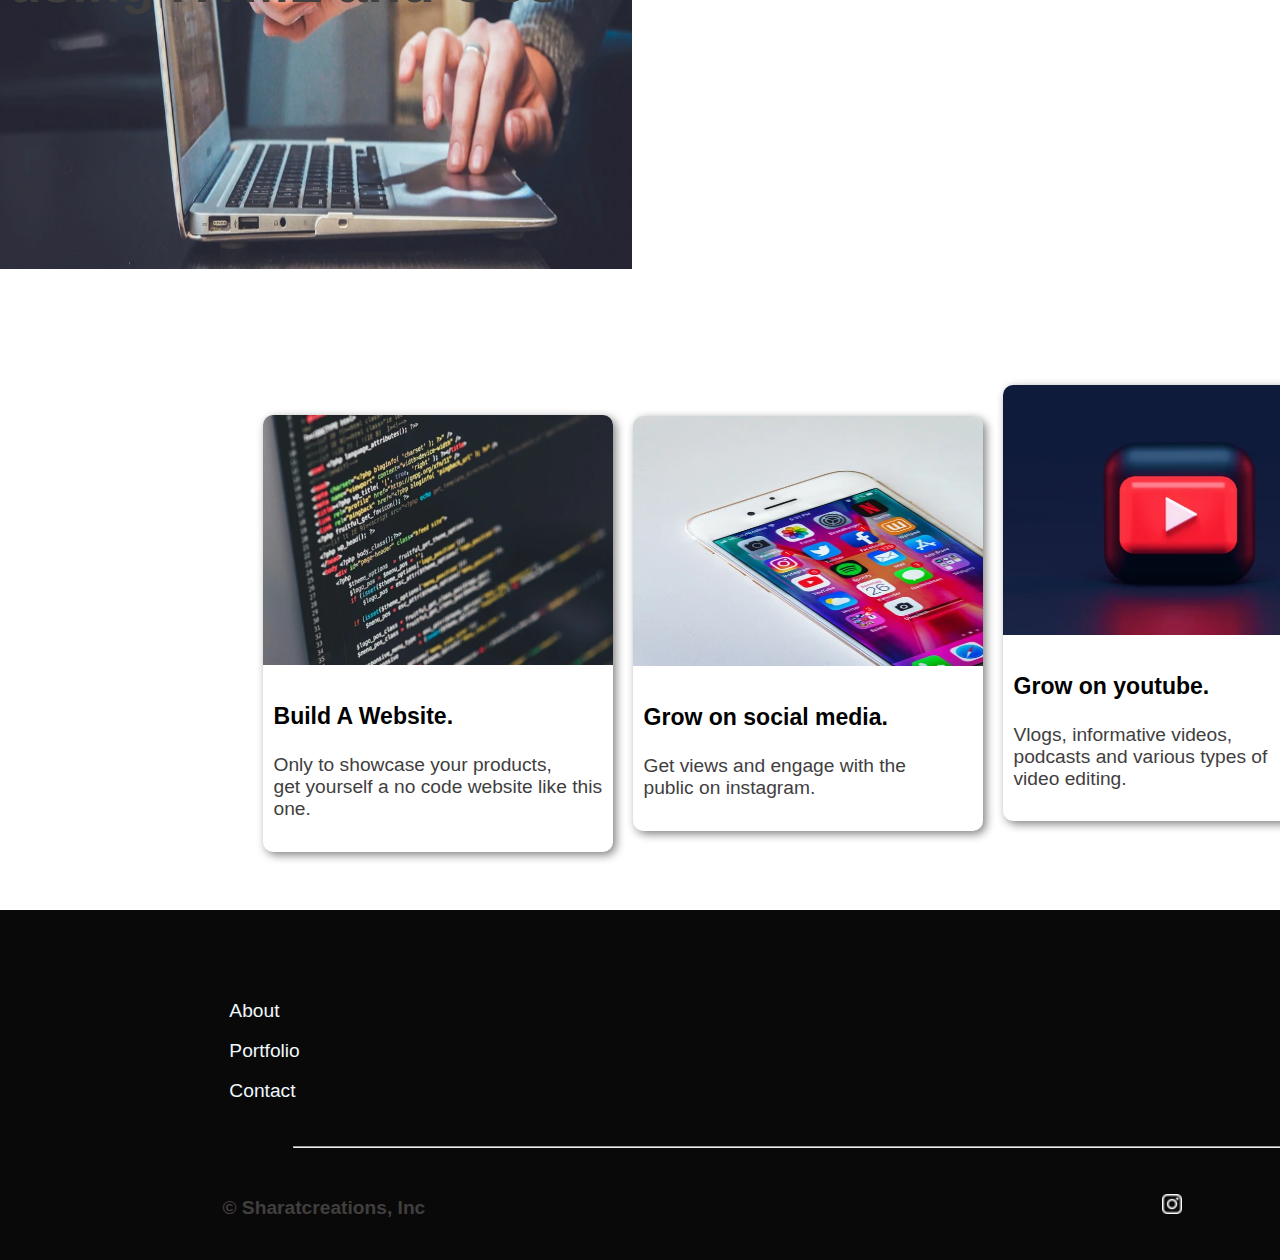
==== commit 11862053: "qwerty" ====
--- a/index.html
+++ b/index.html
@@ -64,16 +64,16 @@
 
 
         <div style="display: inline; margin-top: 300px;">
-            <div class="x" style="width: 350px; font-size: larger; font-family: 'Segoe UI', Tahoma, Geneva, Verdana, sans-serif;">
+            <div class="x" style="width: 350px; font-size: larger; margin-left: 255px; font-family: 'Segoe UI', Tahoma, Geneva, Verdana, sans-serif;">
                 <img src="build.jpg" height="250px" width="350px" style="border-radius: 10px; border-bottom-left-radius: 0; border-bottom-right-radius:0 ;">                    <p style="text-align: left; padding: 3%; font-size: larger;"><b>Build A Website.</b><br></p>
                <p style="text-align: left; padding-left: 3%; margin-top: -10px; color:rgb(65, 62, 62) ;">Only to showcase your products, <br> get yourself a no code website like this one.</p>
             </div>
-            <div  class="y" style="width: 350px; font-size: larger; font-family: 'Segoe UI', Tahoma, Geneva, Verdana, sans-serif;">
+            <div  class="y" style="width: 350px; font-size: larger; margin-left: 625px; font-family: 'Segoe UI', Tahoma, Geneva, Verdana, sans-serif;">
                 <img src="social.jpg" height="250px" width="350px" style="border-radius: 10px; border-bottom-left-radius: 0; border-bottom-right-radius:0 ;">
                 <p style="text-align: left; padding: 3%; font-size: larger;"><b>Grow on social media.</b><br></p>
                 <p style="text-align: left;padding-left: 3%; margin-top: -10px; color:rgb(65, 62, 62) ;">Get views and engage with the <br> public on instagram.</p>
             </div>
-            <div  class="z" style="width: 350px; font-size: larger; font-family: 'Segoe UI', Tahoma, Geneva, Verdana, sans-serif;">
+            <div  class="z" style="width: 350px; font-size: larger; margin-left: 995px; font-family: 'Segoe UI', Tahoma, Geneva, Verdana, sans-serif;">
                 <img src="yt.jpg" height="250px" width="350px" style="border-radius: 10px; border-bottom-left-radius: 0; border-bottom-right-radius:0 ;">
                 <p style="text-align: left; padding: 3%; font-size: larger;"><b>Grow on youtube.</b><br></p>
                 <p style="text-align: left; padding-left:3%; margin-top: -10px; color:rgb(65, 62, 62) ;">Vlogs, informative videos, <br> podcasts and various types of <br> video editing.</p>
--- a/style.css
+++ b/style.css
@@ -150,28 +150,24 @@
   }
 .x{
     margin-top: 400px;
-    margin-left: 17.5%;
-    box-shadow: 3px 3px 10px black;
+    box-shadow: 3px 3px 10px grey;
     border-radius: 10px;
     padding-bottom: 1%;
 }
 .y{
     margin-top: -436px;
-    margin-left: 41%;
-    box-shadow: 3px 3px 10px black;
+    
+    box-shadow: 3px 3px 10px grey;
     border-radius: 10px;
     height: auto;
     padding-bottom: 1%;
-    position: relative;
 }
 .z{
     position: relative;
-    margin-top: -444px;
-    margin-left: 65%;
-    box-shadow: 3px 3px 10px black;
+    margin-top: -446px;
+    box-shadow: 3px 3px 10px grey;
     border-radius: 10px;
     padding-bottom: 1%;
-    position: relative;
 }
 #footer{
     overflow-y: hidden;
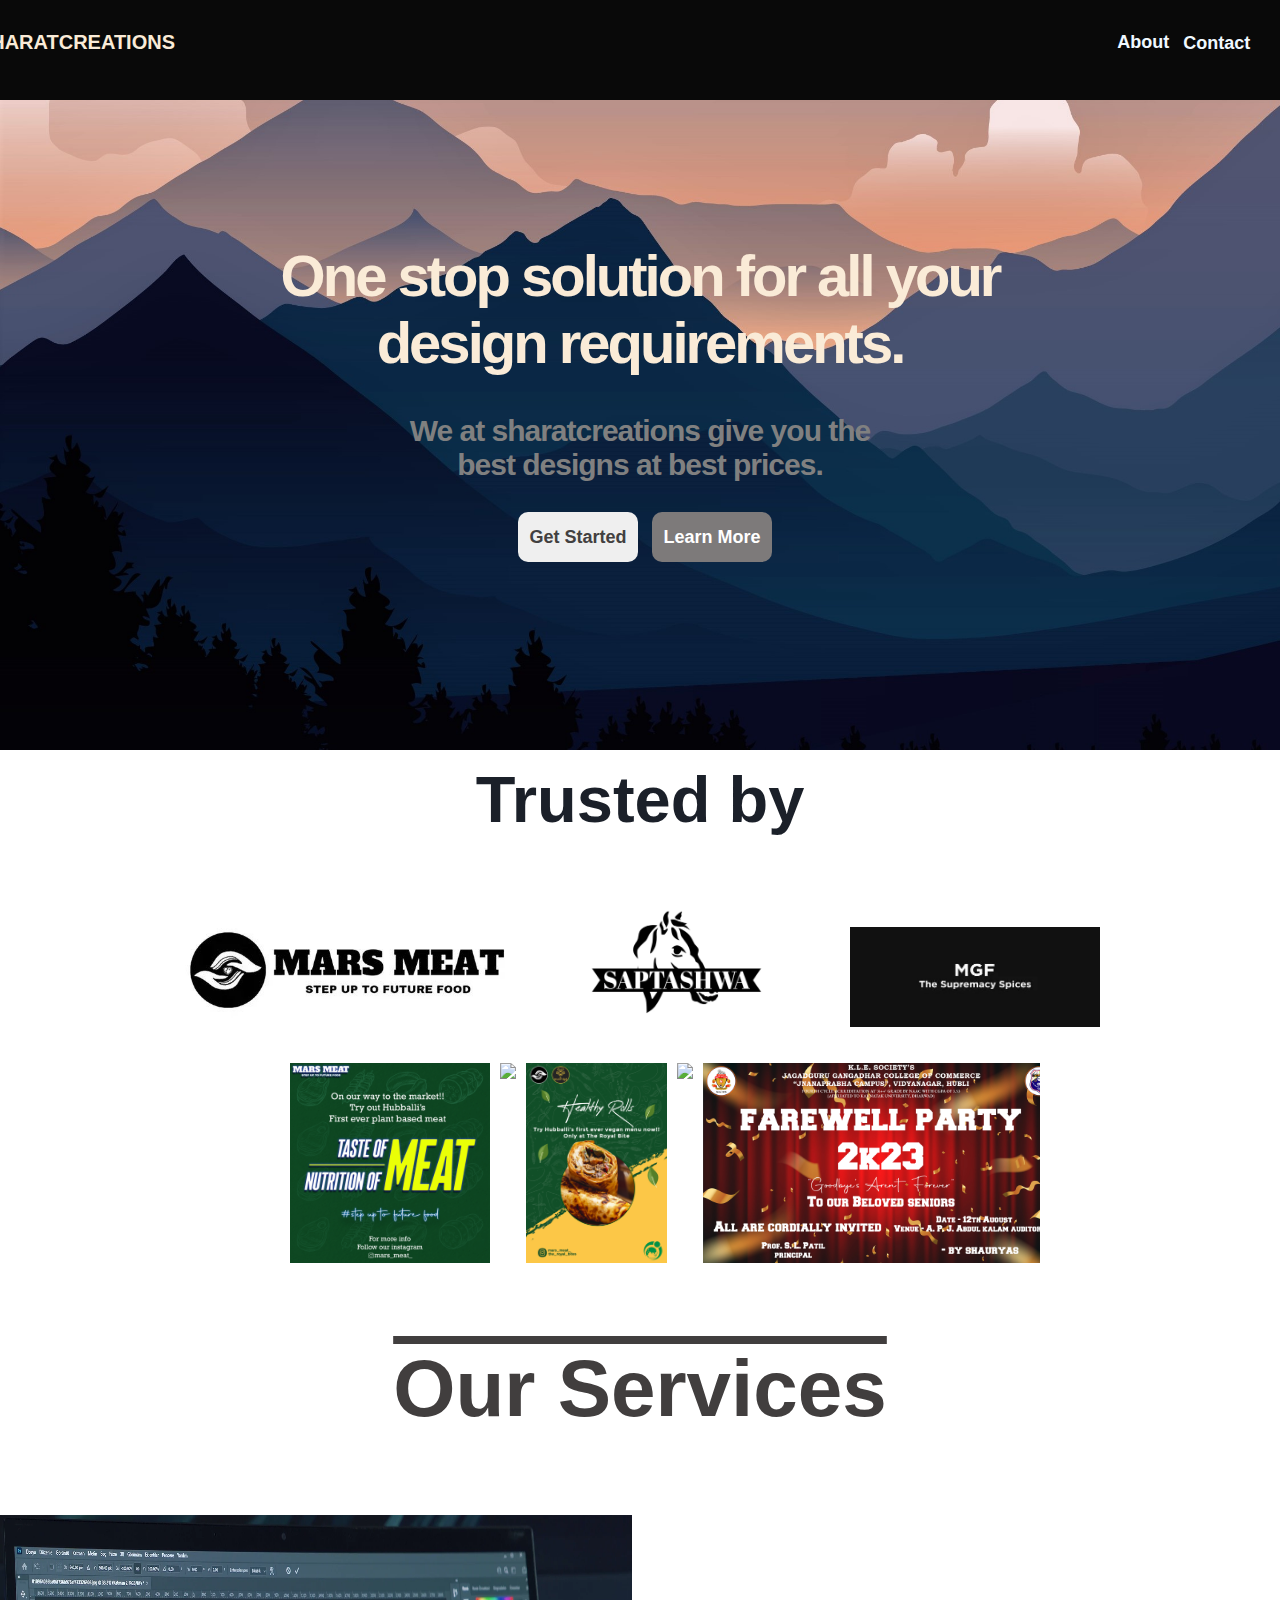
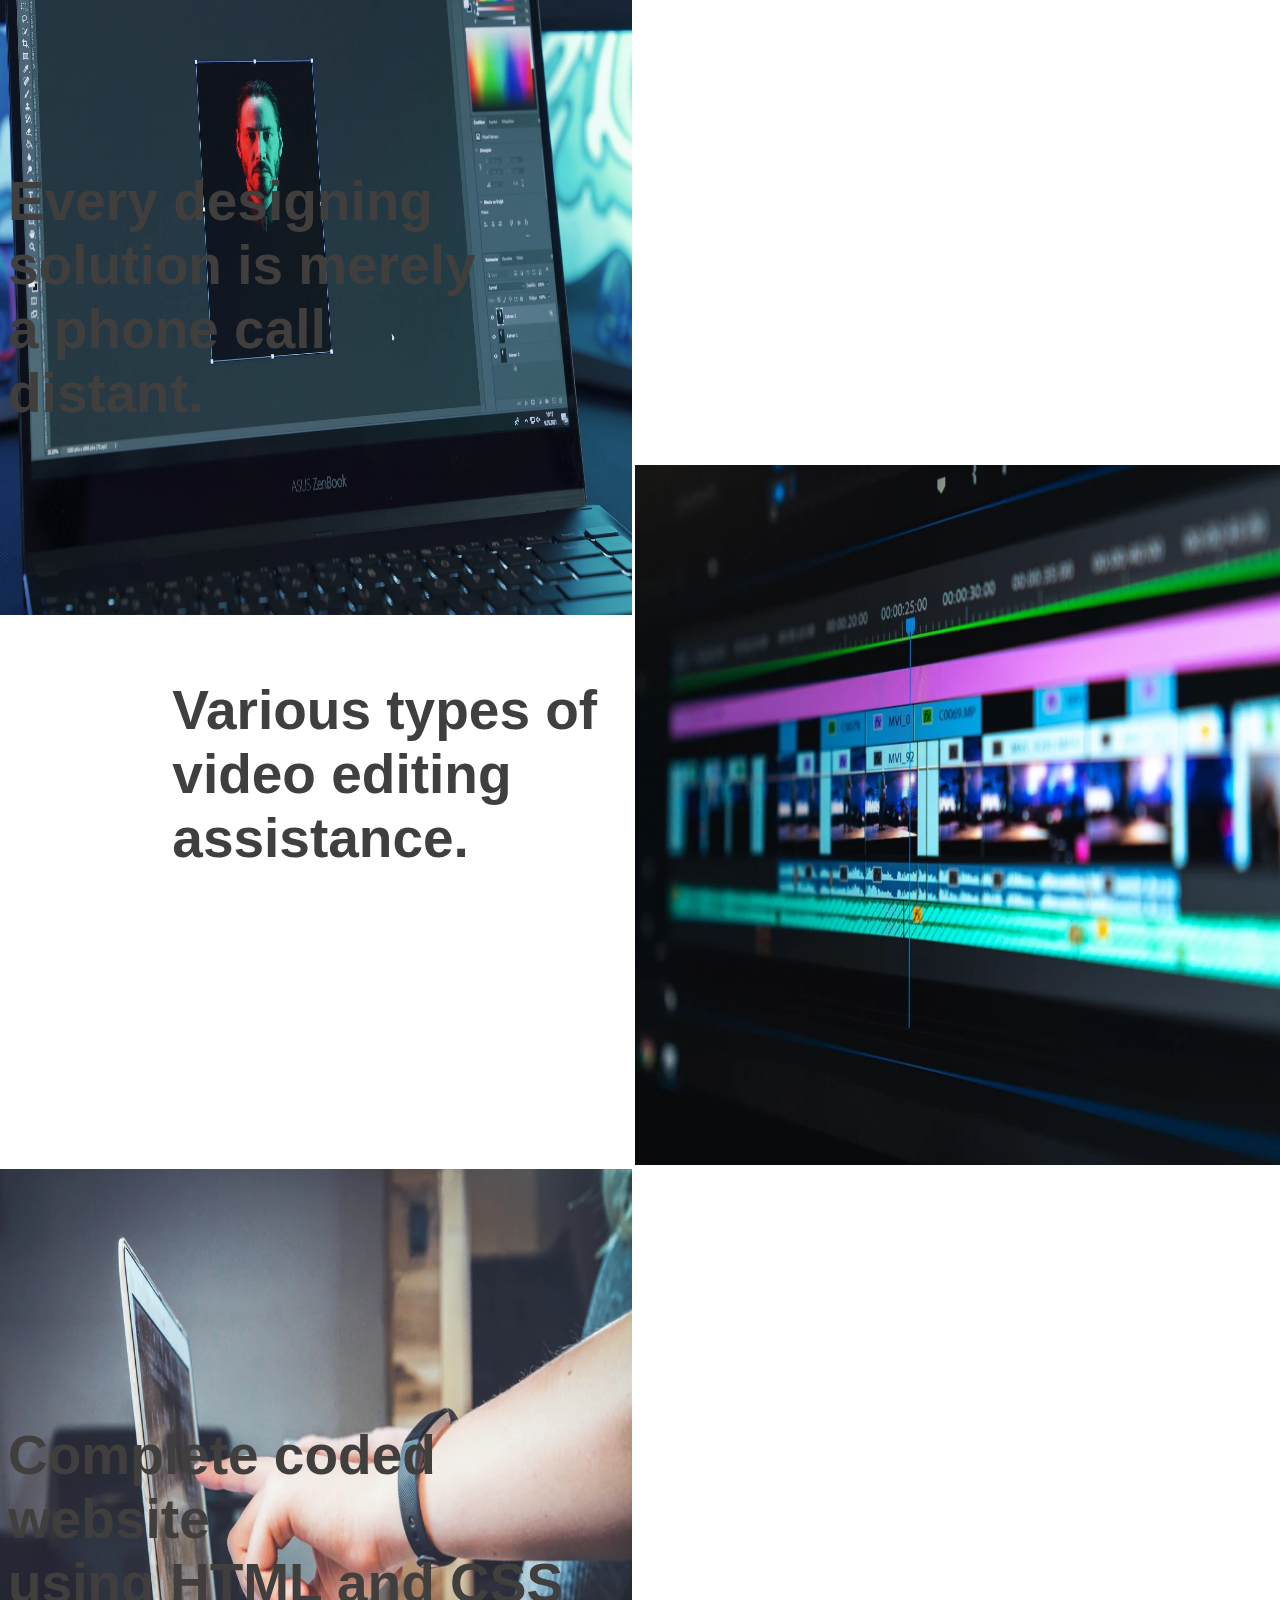
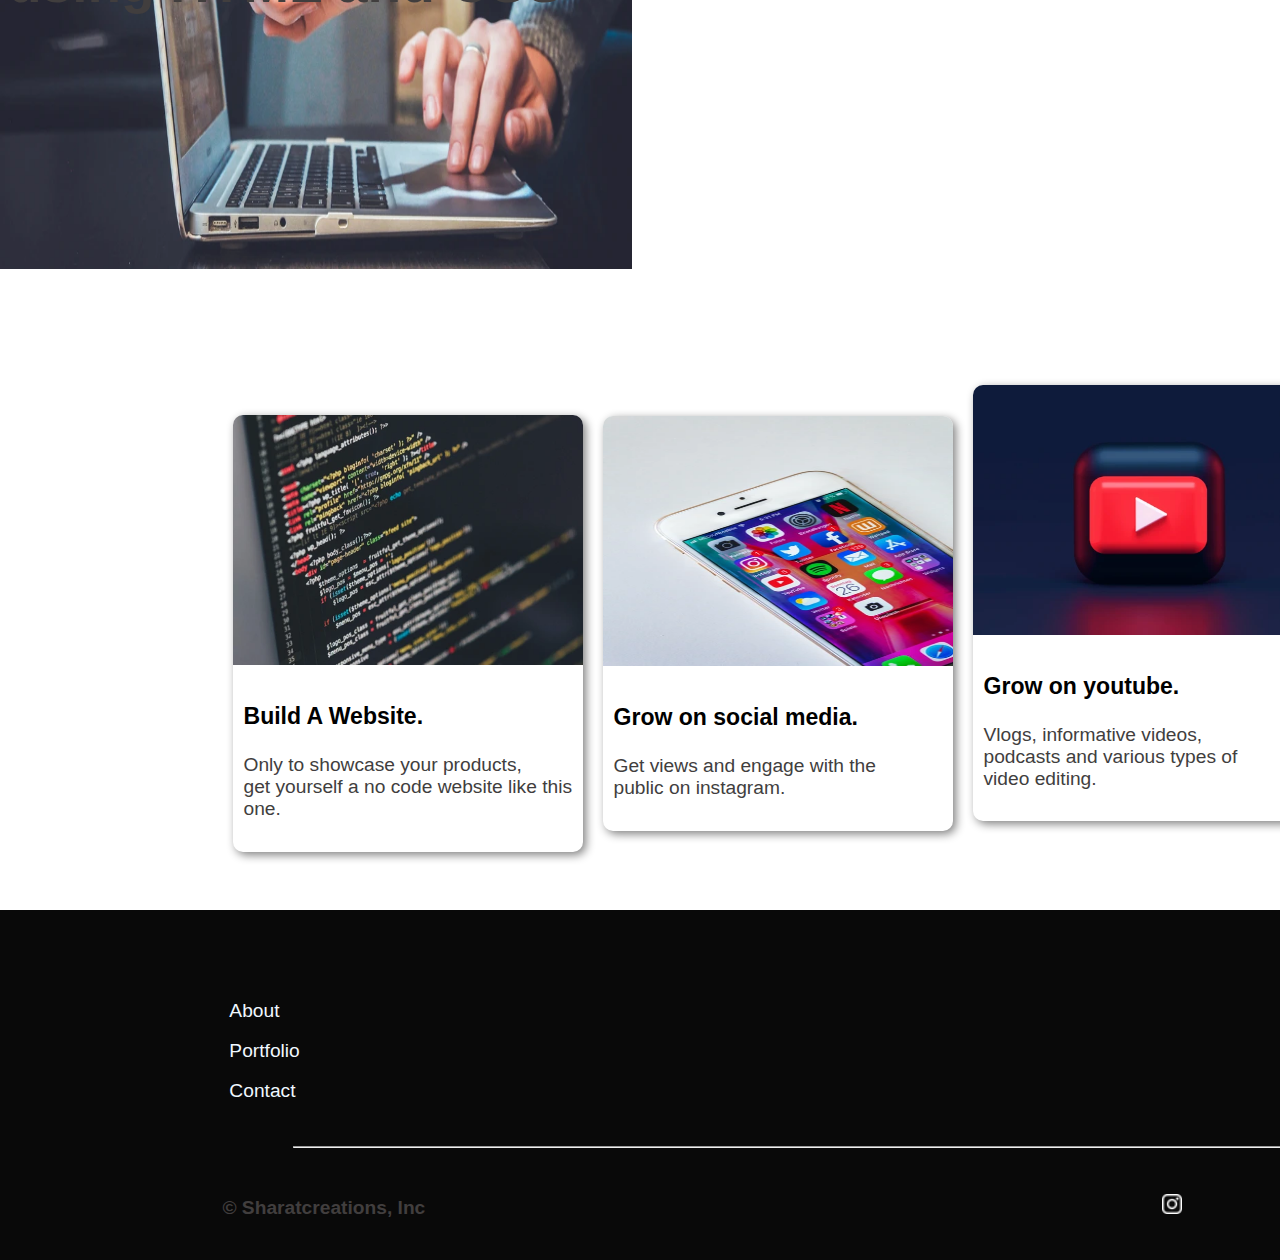
==== commit 591c8060: "asdfg" ====
--- a/index.html
+++ b/index.html
@@ -64,16 +64,16 @@
 
 
         <div style="display: inline; margin-top: 300px;">
-            <div class="x" style="width: 350px; font-size: larger; margin-left: 255px; font-family: 'Segoe UI', Tahoma, Geneva, Verdana, sans-serif;">
+            <div class="x" style="width: 350px; font-size: larger; margin-left: 225px; font-family: 'Segoe UI', Tahoma, Geneva, Verdana, sans-serif;">
                 <img src="build.jpg" height="250px" width="350px" style="border-radius: 10px; border-bottom-left-radius: 0; border-bottom-right-radius:0 ;">                    <p style="text-align: left; padding: 3%; font-size: larger;"><b>Build A Website.</b><br></p>
                <p style="text-align: left; padding-left: 3%; margin-top: -10px; color:rgb(65, 62, 62) ;">Only to showcase your products, <br> get yourself a no code website like this one.</p>
             </div>
-            <div  class="y" style="width: 350px; font-size: larger; margin-left: 625px; font-family: 'Segoe UI', Tahoma, Geneva, Verdana, sans-serif;">
+            <div  class="y" style="width: 350px; font-size: larger; margin-left: 595px; font-family: 'Segoe UI', Tahoma, Geneva, Verdana, sans-serif;">
                 <img src="social.jpg" height="250px" width="350px" style="border-radius: 10px; border-bottom-left-radius: 0; border-bottom-right-radius:0 ;">
                 <p style="text-align: left; padding: 3%; font-size: larger;"><b>Grow on social media.</b><br></p>
                 <p style="text-align: left;padding-left: 3%; margin-top: -10px; color:rgb(65, 62, 62) ;">Get views and engage with the <br> public on instagram.</p>
             </div>
-            <div  class="z" style="width: 350px; font-size: larger; margin-left: 995px; font-family: 'Segoe UI', Tahoma, Geneva, Verdana, sans-serif;">
+            <div  class="z" style="width: 350px; font-size: larger; margin-left: 965px; font-family: 'Segoe UI', Tahoma, Geneva, Verdana, sans-serif;">
                 <img src="yt.jpg" height="250px" width="350px" style="border-radius: 10px; border-bottom-left-radius: 0; border-bottom-right-radius:0 ;">
                 <p style="text-align: left; padding: 3%; font-size: larger;"><b>Grow on youtube.</b><br></p>
                 <p style="text-align: left; padding-left:3%; margin-top: -10px; color:rgb(65, 62, 62) ;">Vlogs, informative videos, <br> podcasts and various types of <br> video editing.</p>
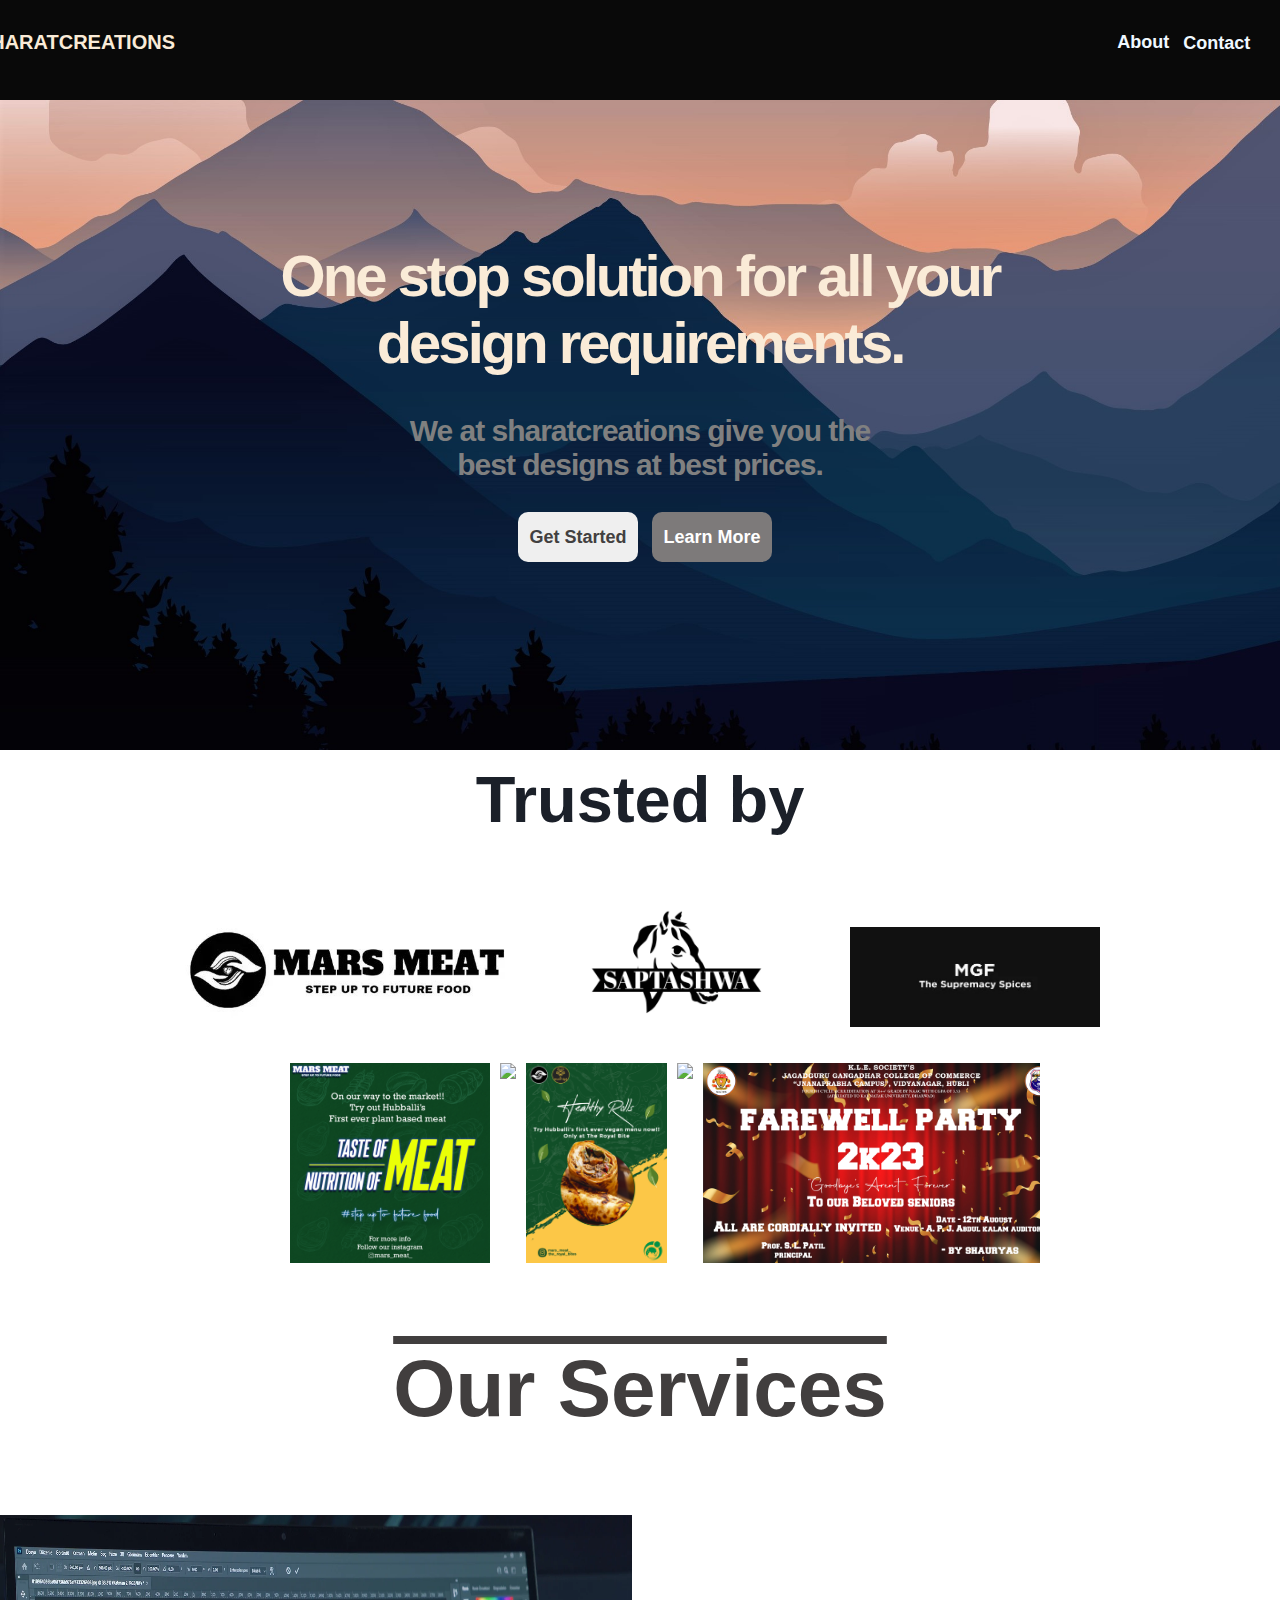
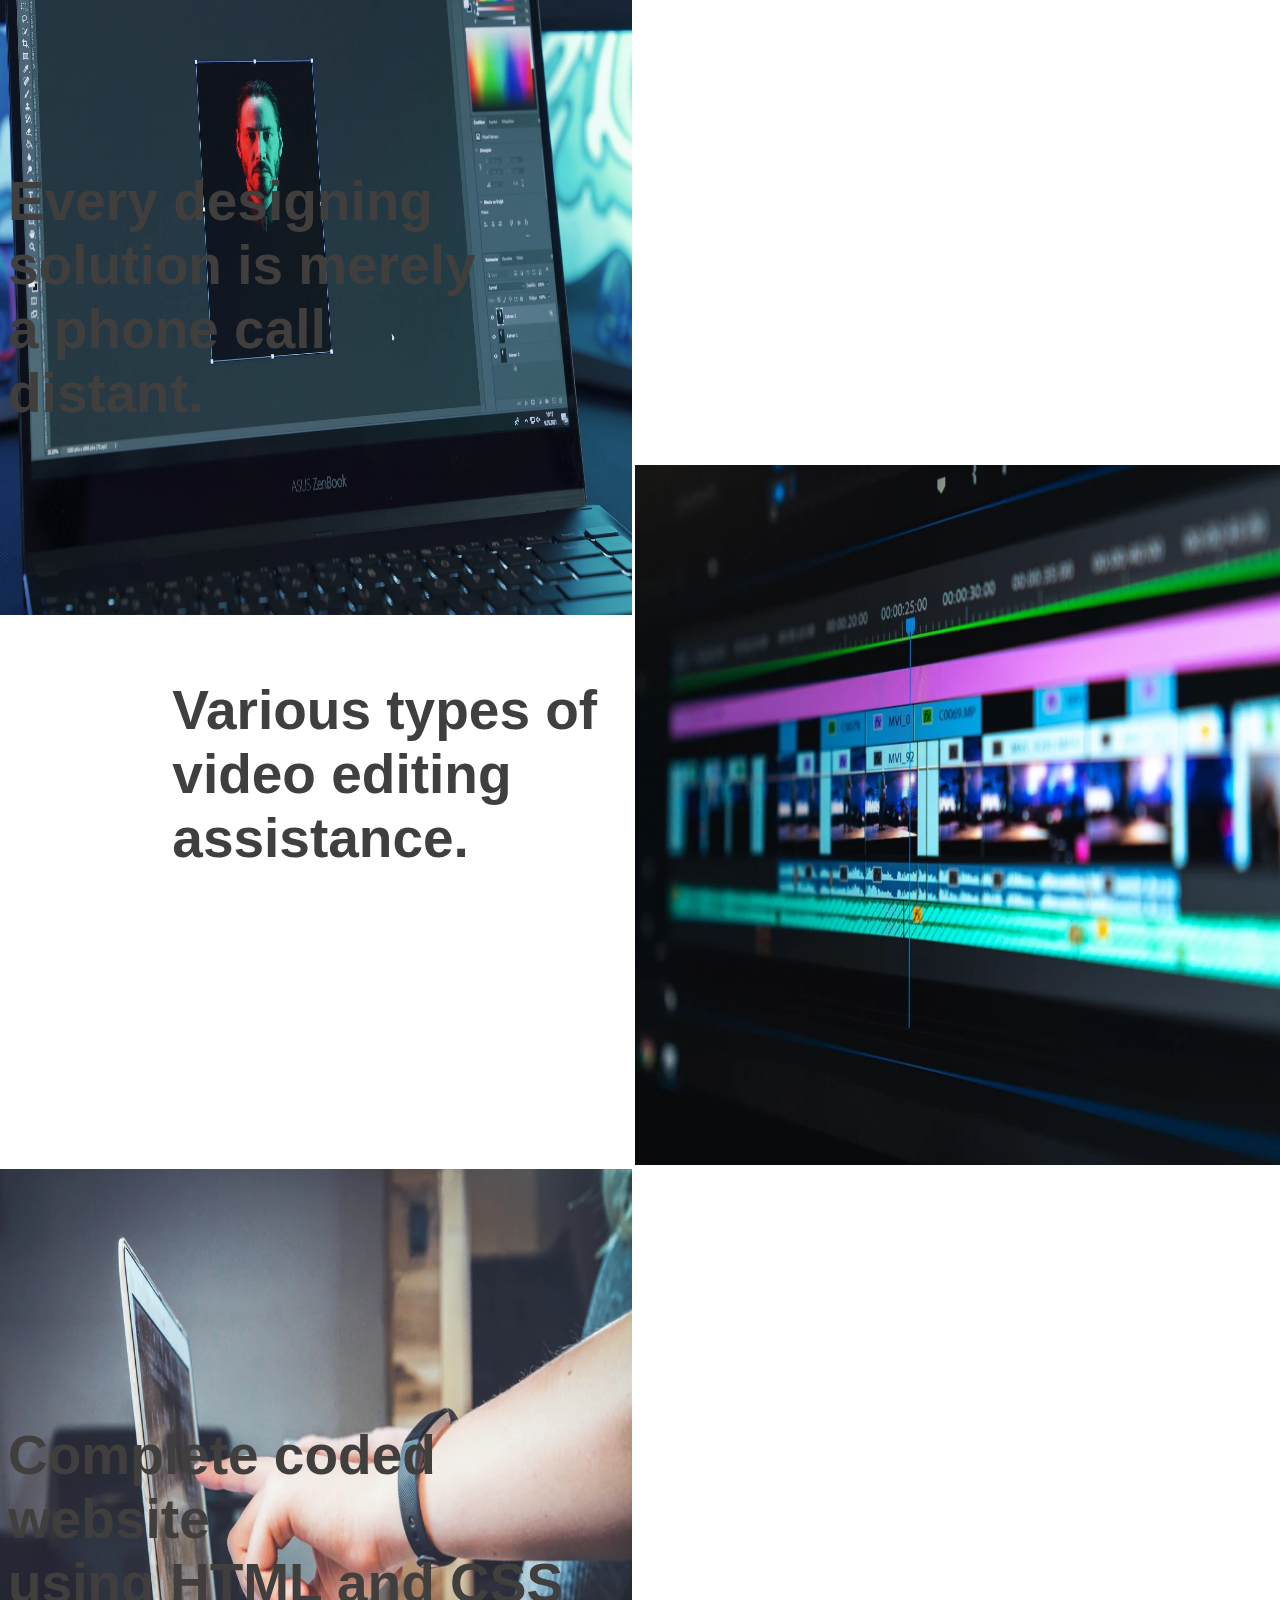
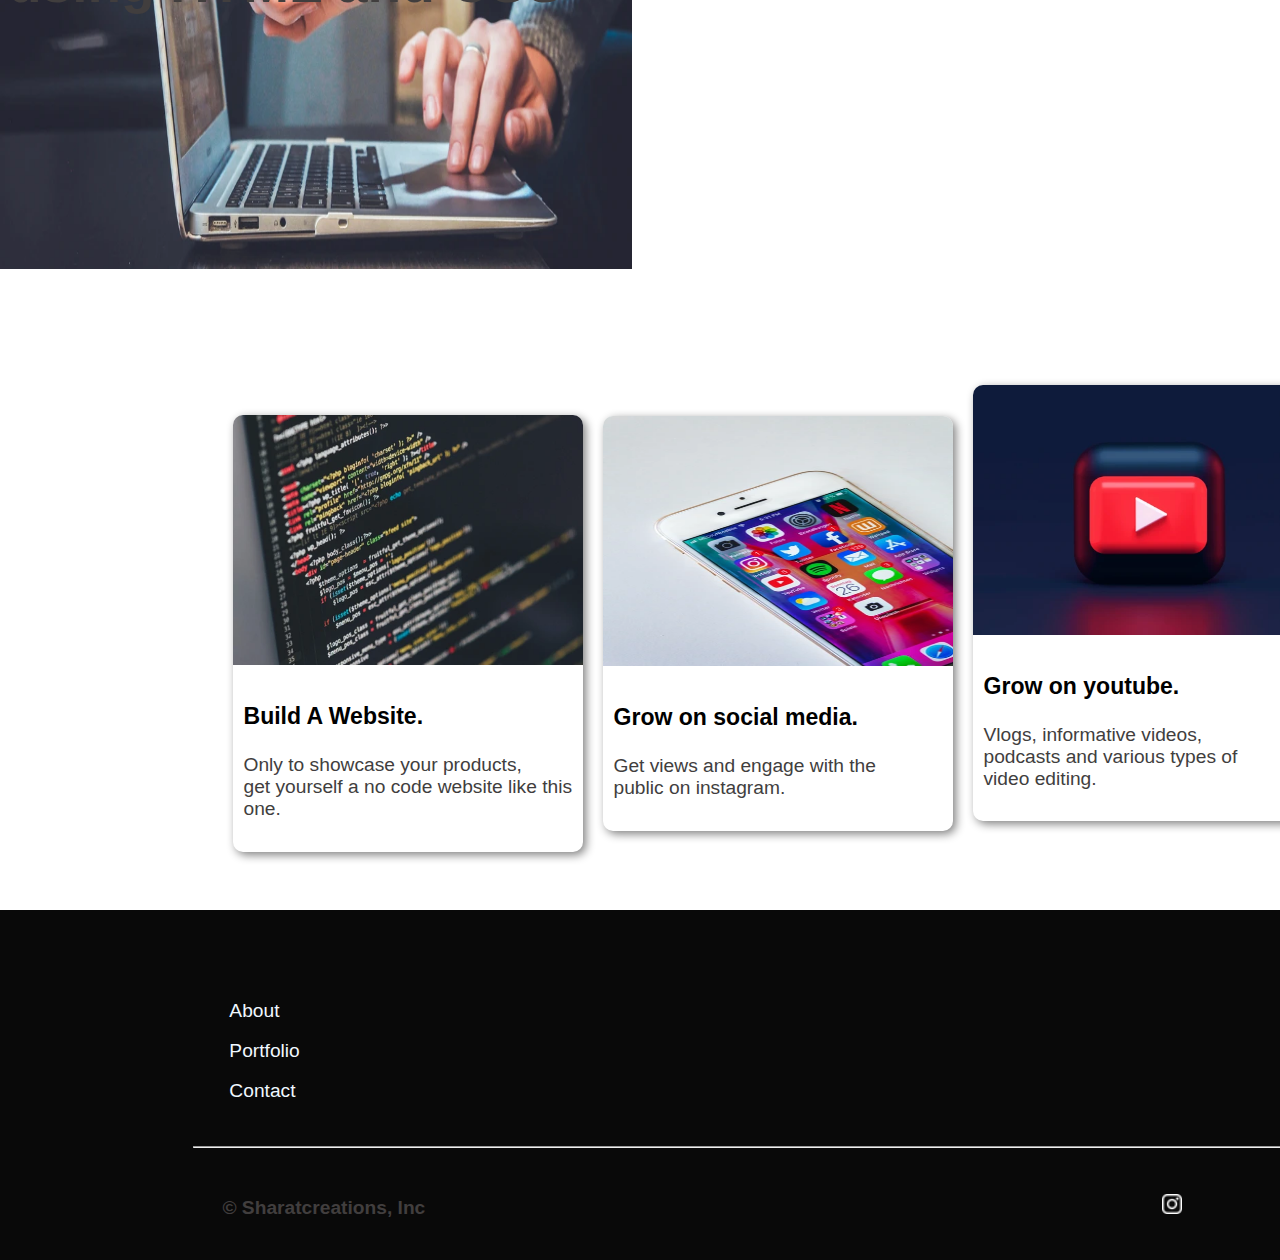
==== commit a01a58cf: "scale" ====
--- a/index.html
+++ b/index.html
@@ -2,7 +2,7 @@
 <html lang="en">
 <head>
     <meta charset="UTF-8">
-    <meta name="viewport" content="width=device-width, initial-scale=1.0">
+    <meta name="viewport" content="width=device-width, initial-scale=0.8">
     <title>SharatCreations</title>
     <link rel="stylesheet" href="style.css">
 </head>
@@ -85,7 +85,7 @@
             <a href="https://drive.google.com/drive/folders/1DAaz1LcELpEq-ZiX6BjJjTzAu_nngTnK">Portfolio</a><br><br>
             <a href="https://instagram.com/sharatcreations_?igshid=MzRlODBiNWFlZA==">Contact</a>
             <br><br><br>
-            <hr style="width:1200px; color: rgb(65, 62, 62); margin-left: 300px;"><br>
+            <hr style="width:1200px; color: rgb(65, 62, 62); margin-left: 200px;"><br>
             <p style="color: rgb(65, 62, 62); margin-left: 16.5%; font-size: larger; font-family: 'Segoe UI', Tahoma, Geneva, Verdana, sans-serif;"><b>© Sharatcreations, Inc</b> <a href="https://instagram.com/sharat.jpg?igshid=MzRlODBiNWFlZA==" style="margin-left: 63%; margin-top: -40px;"><img src="instagram-logo.png" height="20px"></a></p>
             
         </div>
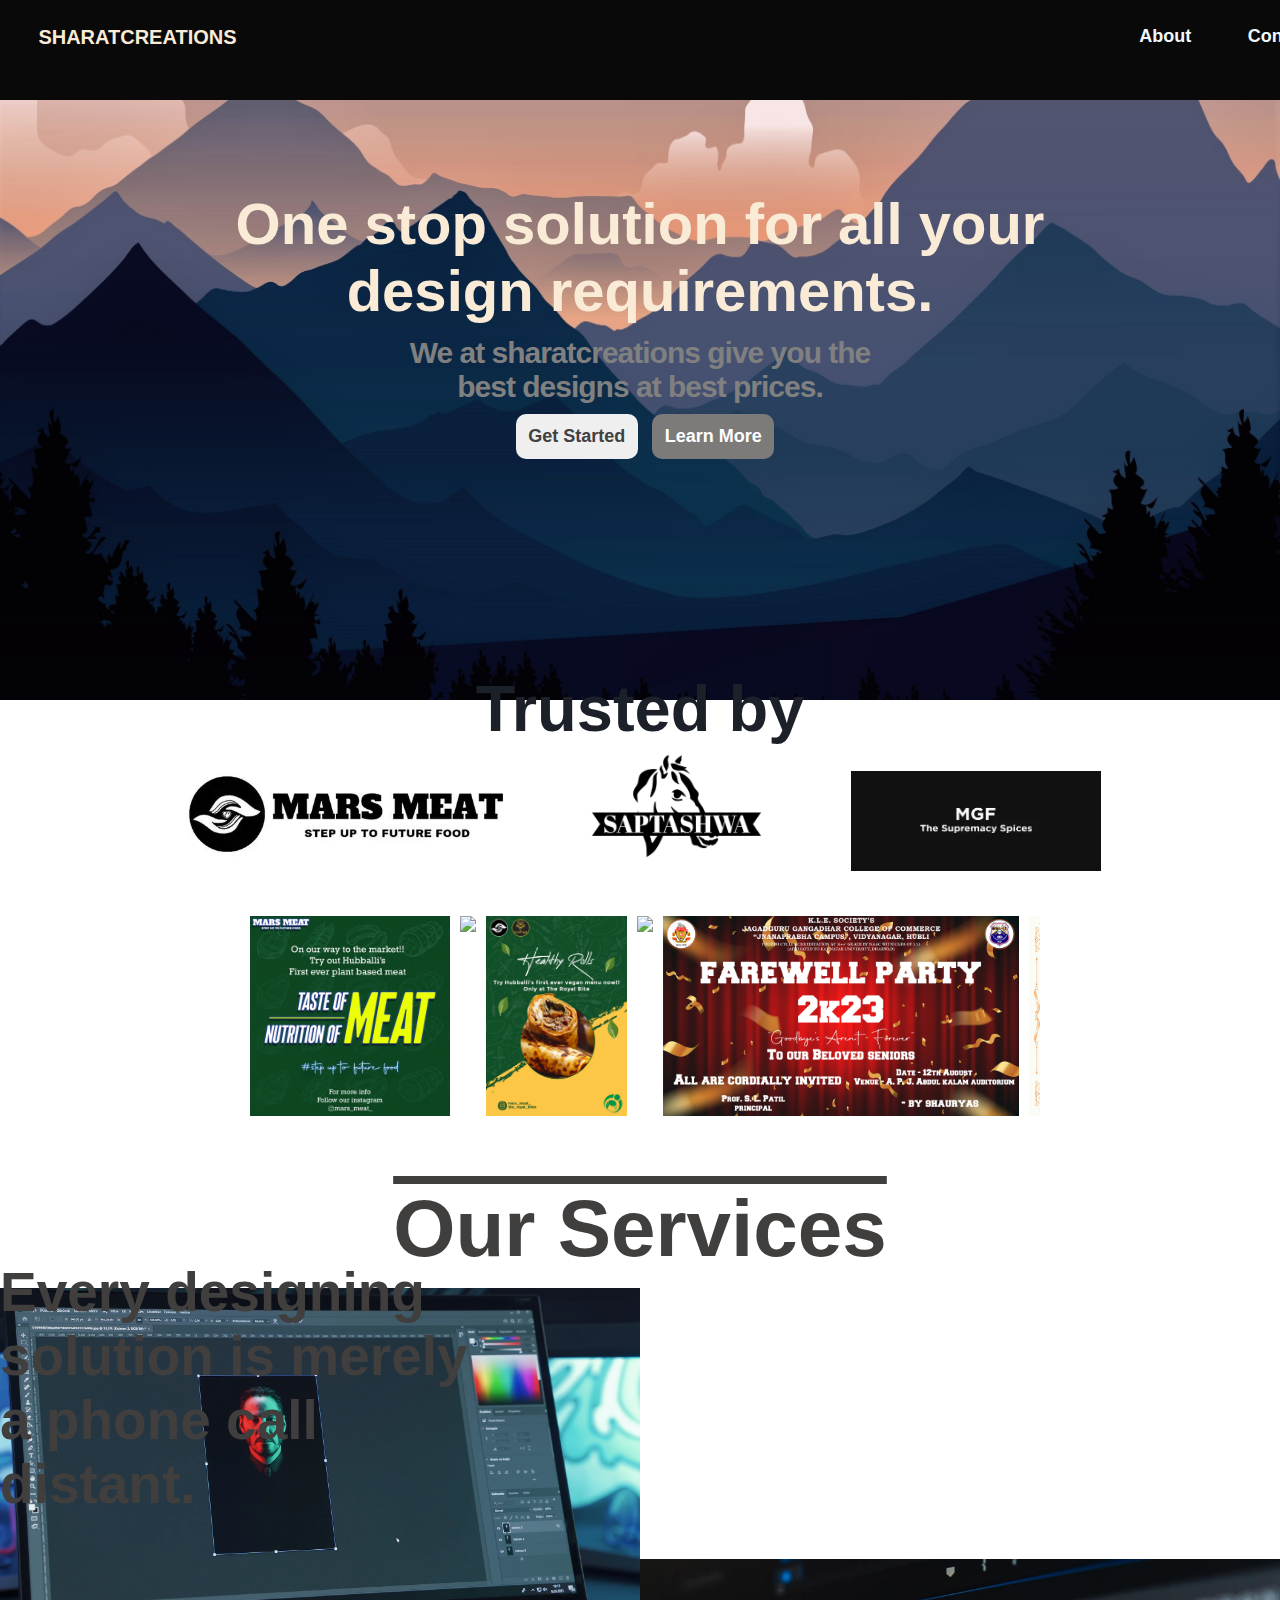
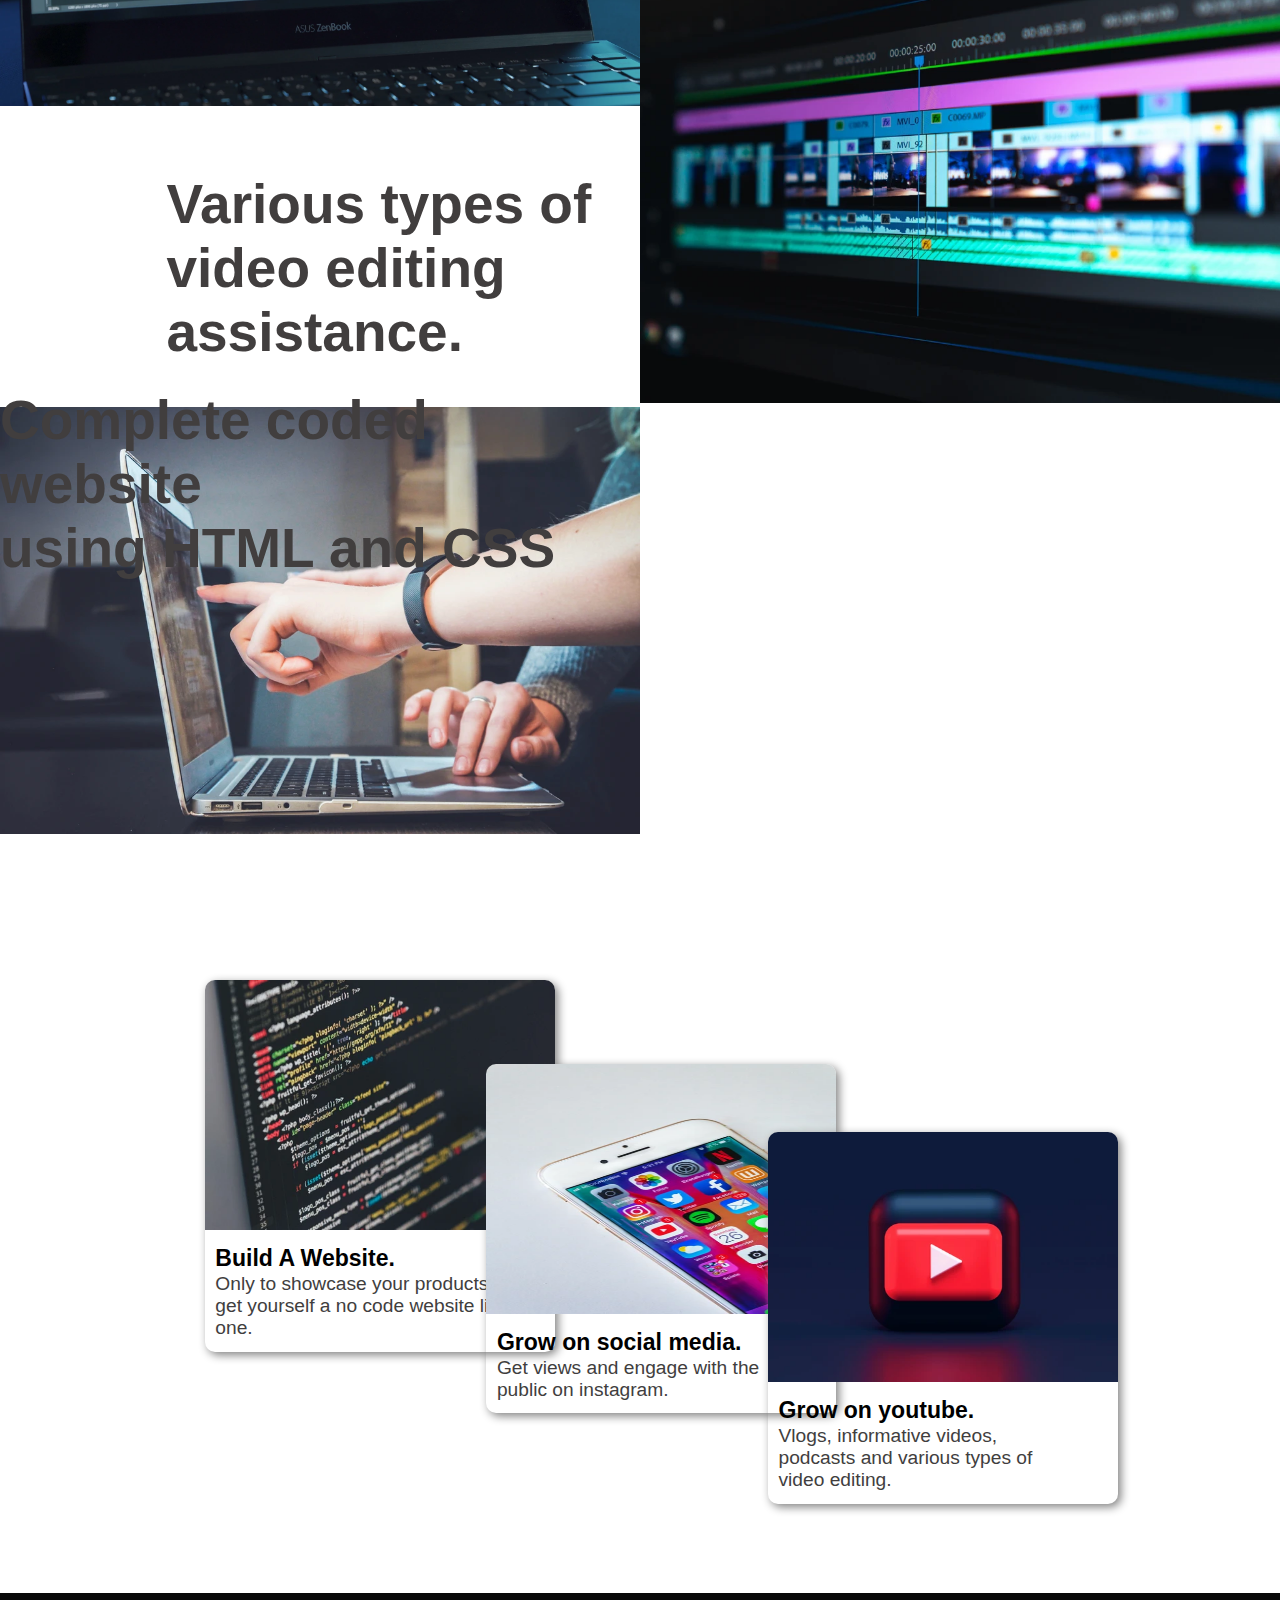
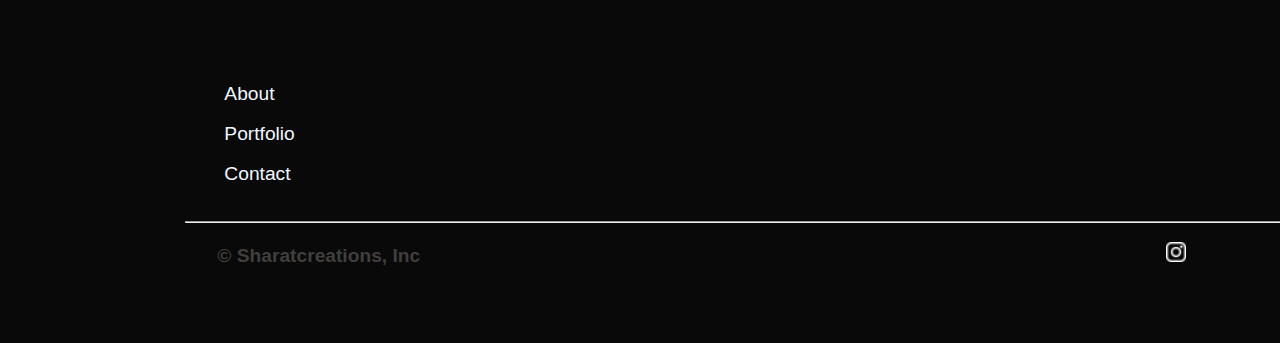
==== commit 4021e049: "xyz" ====
--- a/index.html
+++ b/index.html
@@ -2,24 +2,24 @@
 <html lang="en">
 <head>
     <meta charset="UTF-8">
-    <meta name="viewport" content="width=device-width, initial-scale=0.8">
+    <meta name="viewport" content="width= device-width" , initial-scale=1">
     <title>SharatCreations</title>
     <link rel="stylesheet" href="style.css">
 </head>
 <body>
     <div id="header" style="font-family:'Segoe UI', Tahoma, Geneva, Verdana, sans-serif; font-size: 20px; color: antiquewhite; ">
         <span id="links">
-        <p style="margin-left: -100px;"><b>SHARATCREATIONS</b></p>
-            <a href="about.html" style="margin-left: 71%; font-size: 18px;"><b>About</b></a><t>
-            <a href="https://instagram.com/sharatcreations_?igshid=MzRlODBiNWFlZA==" style="margin-left: 14px; font-size: 18px;"><b>Contact</b></a>
+            <p style="margin-left:3%;" ><b>SHARATCREATIONS</b></p>
+            <a href="about.html" style="position: absolute; margin-left: 89%; font-size: 18px;" id="about"><b>About</b></a><t>
+            <a href="https://instagram.com/sharatcreations_?igshid=MzRlODBiNWFlZA==" style="position: absolute; font-size: 18px; margin-left: 79%;"><b>Contact</b></a>
         </span>
     </div>
     <div id="mountain">
-        <img src="images/mountains1.jpg" height="650px" width="1700px" style="margin-left: -8px;">
-        <center><div style="font-size: 58px; font-family:'Segoe UI', Tahoma, Geneva, Verdana, sans-serif; margin-top: -570px; letter-spacing: -3px; color: antiquewhite;">
+        <img src="images/mountains1.jpg" height="600vh" width="100%" style="position: absolute; object-fit: fill;">
+        <center><div style="font-size: 58px; font-family:'Segoe UI', Tahoma, Geneva, Verdana, sans-serif; letter-spacing: -0.3%; color: antiquewhite; text-wrap:nowrap; position: relative; padding-top: 7%;" >
             <p><b>One stop solution for all your <br>design requirements.</b> </p>
         </div></center>
-        <center><p style="font-size: 30px; font-family:'Segoe UI', Tahoma, Geneva, Verdana, sans-serif; letter-spacing: -1px; color: grey; margin-top: -20px;"><b>We at sharatcreations give you the <br> best designs at best prices.</b></p></center>
+        <center><p style="font-size: 30px; font-family:'Segoe UI', Tahoma, Geneva, Verdana, sans-serif; letter-spacing: -1px; color: grey; margin-top: 1%; text-wrap: nowrap; position: relative;"><b>We at sharatcreations give you the <br> best designs at best prices.</b></p></center>
         <center><div id="buttons">
         <button class="buttons" style="color: rgb(66, 64, 64); font-size: large;"><b>Get Started</b></button>
         <button class="buttons" style="background-color: rgb(125, 122, 122); color: rgb(255, 255, 255);  font-size: large;"><b>Learn More</b></button>
@@ -47,33 +47,33 @@
     </center>
     <center>
         <div>
-            <p style="font-size: 80px; font-family: 'Segoe UI', Tahoma, Geneva, Verdana, sans-serif; color: rgb(65, 62, 62); text-decoration:overline ;"><b>Our Services</b></p>
+            <p style="font-size: 80px; font-family: 'Segoe UI', Tahoma, Geneva, Verdana, sans-serif; color: rgb(65, 62, 62); text-decoration:overline; margin-top: 4%;"><b>Our Services</b></p>
         </div>
     </center>
     <div class="service">
-        <img src="IMAGE1.jpg" height="700px" width="50%" id="img1" style="margin-left: -8px;">
+        <img src="IMAGE1.jpg" height="70%" width="50%" id="img1" style="margin-top: 1%;">
         <p id="text1" style="font-size: 55px; font-family: 'Segoe UI', Tahoma, Geneva, Verdana, sans-serif; text-align: left; margin-top: -450px; color: rgb(65, 62, 62);"><b>Every designing <br>solution is merely <br> a phone call <br> distant.</b></p>
     </div>
     <div class="service" style="display: block;">
         <p id="text2" style="font-size: 55px; font-family: 'Segoe UI', Tahoma, Geneva, Verdana, sans-serif; color: rgb(65, 62, 62); margin-left: 13%; margin-top: 20%;"><b>Various types of <br> video editing <br> assistance.</b></p></div>
-        <img src="image2.jpg" height="700px" width="52%" id="img2" style="margin-top: -460px; margin-left: 49.59%;">
+        <img src="image2.jpg" height="70%" width="52%" id="img2" style="margin-top: -405px; margin-left: 50%;">
     <div class="service">
-        <img src="coded.jpg" height="700px" width="50%" id="img1" style="margin-left: -8px;"></div>
+        <img src="coded.jpg" height="70%" width="50%" id="img1" style="margin-left: 0px;"></div>
         <p id="text3" style="font-size: 55px; font-family: 'Segoe UI', Tahoma, Geneva, Verdana, sans-serif; text-align: left; margin-top: -450px; color: rgb(65, 62, 62);"><b>Complete coded<br>website<br> using HTML and CSS</b></p>
     
 
 
         <div style="display: inline; margin-top: 300px;">
-            <div class="x" style="width: 350px; font-size: larger; margin-left: 225px; font-family: 'Segoe UI', Tahoma, Geneva, Verdana, sans-serif;">
+            <div class="x" style="width: 350px; font-size: larger; margin-left: 16%; font-family: 'Segoe UI', Tahoma, Geneva, Verdana, sans-serif;">
                 <img src="build.jpg" height="250px" width="350px" style="border-radius: 10px; border-bottom-left-radius: 0; border-bottom-right-radius:0 ;">                    <p style="text-align: left; padding: 3%; font-size: larger;"><b>Build A Website.</b><br></p>
                <p style="text-align: left; padding-left: 3%; margin-top: -10px; color:rgb(65, 62, 62) ;">Only to showcase your products, <br> get yourself a no code website like this one.</p>
             </div>
-            <div  class="y" style="width: 350px; font-size: larger; margin-left: 595px; font-family: 'Segoe UI', Tahoma, Geneva, Verdana, sans-serif;">
+            <div  class="y" style="width: 350px; font-size: larger; margin-left: 38%; font-family: 'Segoe UI', Tahoma, Geneva, Verdana, sans-serif;">
                 <img src="social.jpg" height="250px" width="350px" style="border-radius: 10px; border-bottom-left-radius: 0; border-bottom-right-radius:0 ;">
                 <p style="text-align: left; padding: 3%; font-size: larger;"><b>Grow on social media.</b><br></p>
                 <p style="text-align: left;padding-left: 3%; margin-top: -10px; color:rgb(65, 62, 62) ;">Get views and engage with the <br> public on instagram.</p>
             </div>
-            <div  class="z" style="width: 350px; font-size: larger; margin-left: 965px; font-family: 'Segoe UI', Tahoma, Geneva, Verdana, sans-serif;">
+            <div  class="z" style="width: 350px; font-size: larger; margin-left: 60%; font-family: 'Segoe UI', Tahoma, Geneva, Verdana, sans-serif;">
                 <img src="yt.jpg" height="250px" width="350px" style="border-radius: 10px; border-bottom-left-radius: 0; border-bottom-right-radius:0 ;">
                 <p style="text-align: left; padding: 3%; font-size: larger;"><b>Grow on youtube.</b><br></p>
                 <p style="text-align: left; padding-left:3%; margin-top: -10px; color:rgb(65, 62, 62) ;">Vlogs, informative videos, <br> podcasts and various types of <br> video editing.</p>
--- a/style.css
+++ b/style.css
@@ -1,21 +1,30 @@
+*{
+    margin: 0;
+    padding: 0;
+}
+
+.main{
+    width: 100%;
+    background-position: center;
+    background-size: cover;
+    height: 100vmin;
+    width: 100vmin;    
+} 
 body{
     overflow-x: hidden;
     scroll-behavior: smooth;
 }
 #header{
     background-color: rgb(9, 9, 9);
-    display: block;
-    width: 105%;
-    height: 100px;
-    margin-left: -8px;
-    margin-top: -8px;
-    
+    /* display: flex */
+    width: 100%;
+    height: 5em;
+    /* margin-left: -8px;
+    margin-top: -8px; */    
 }
 #links{
     display: flex;
-    align-items: center;
-    justify-content: center;
-    padding-top: 0.8%;
+    padding-top: 2%;
 }
 a{
     color: aliceblue;
@@ -25,14 +34,16 @@
     color: rgb(17, 144, 255);
 }
 .buttons{
-    height: 50px;
-    width: 120px;
+    position: relative;
+    height: 2.5em;
+    width: 6.8em;
     border-radius: 10px;
     border: 0px;
     margin-left: 10px;
+    margin-top: 10px;
 }
 #trusted{
-    margin-top: 200px;
+    margin-top: 16.5%;
     position: relative;
     animation: fade 0.1s ease forwards;
     animation-timeline: scroll(); 
@@ -54,6 +65,7 @@
     height: 200px;
     overflow-x: hidden;
     overflow: hidden;
+    margin-top: 2%;
 }
 #marquee{
     position: absolute;
@@ -153,21 +165,22 @@
     box-shadow: 3px 3px 10px grey;
     border-radius: 10px;
     padding-bottom: 1%;
+    height: 20%;
 }
 .y{
-    margin-top: -436px;
-    
+    margin-top: -22.5%;
     box-shadow: 3px 3px 10px grey;
     border-radius: 10px;
-    height: auto;
+    height: 20%;
     padding-bottom: 1%;
 }
 .z{
     position: relative;
-    margin-top: -446px;
+    margin-top: -22%;
     box-shadow: 3px 3px 10px grey;
     border-radius: 10px;
     padding-bottom: 1%;
+    height: 20%;
 }
 #footer{
     overflow-y: hidden;
@@ -184,3 +197,9 @@
     font-family: 'Segoe UI', Tahoma, Geneva, Verdana, sans-serif;
     margin-left: 17%;
 }
+
+/* @media only screen{
+    #about{
+        margin-left: 50%;
+    }
+} */